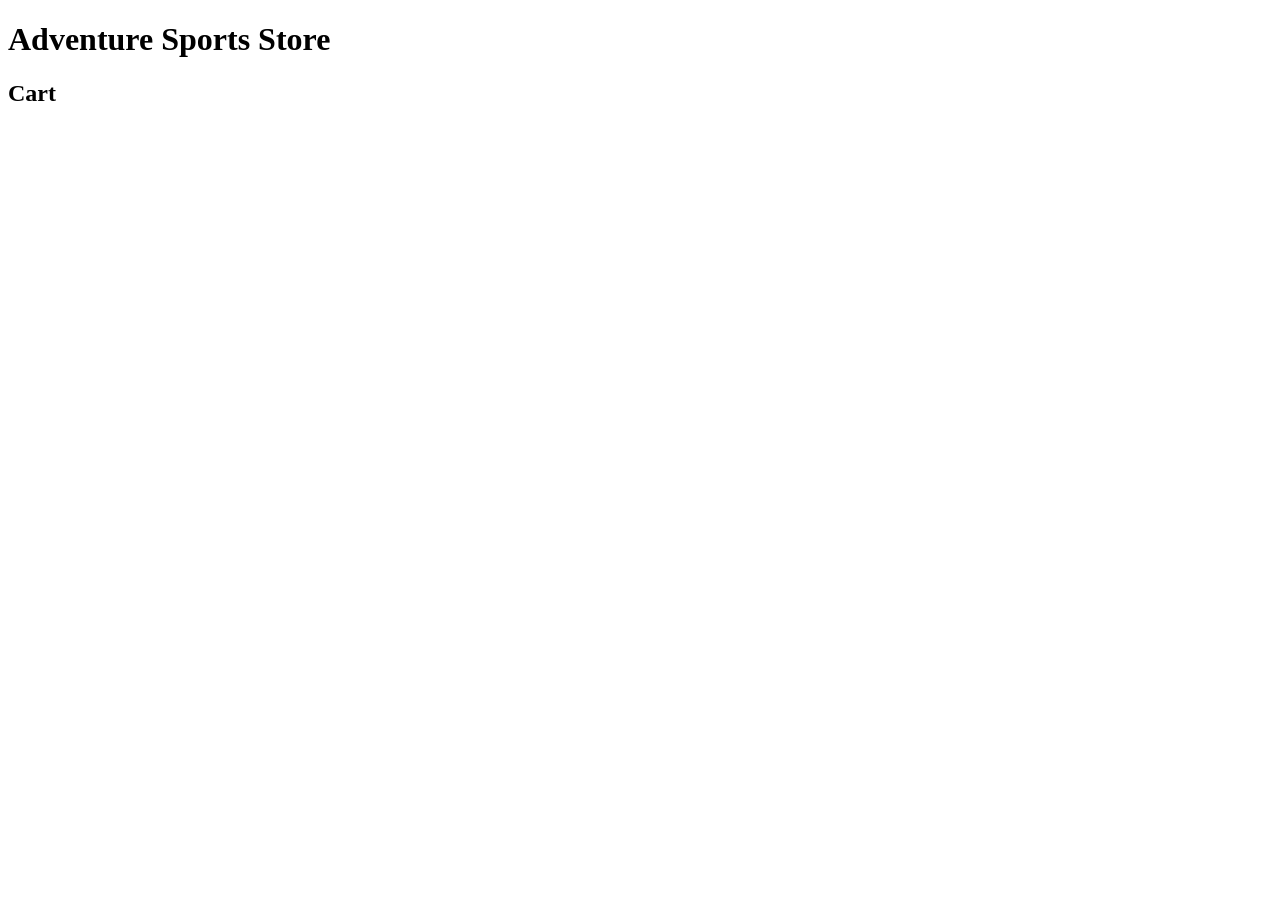
==== index.html @ 502b070b "Add files via upload" ====
<!DOCTYPE html>
<html>
<head>
  <title>Adventure Sports Store</title>
  <link rel="stylesheet" href="style.css">
</head>
<body>

<header>
  <h1>Adventure Sports Store</h1>
</header>

<section class="products">
  
</section>

<section class="cart">
  <h2>Cart</h2>
  <ul id="cart-list"></ul>
</section>

<script src="script.js"></script>
</body>
</html>
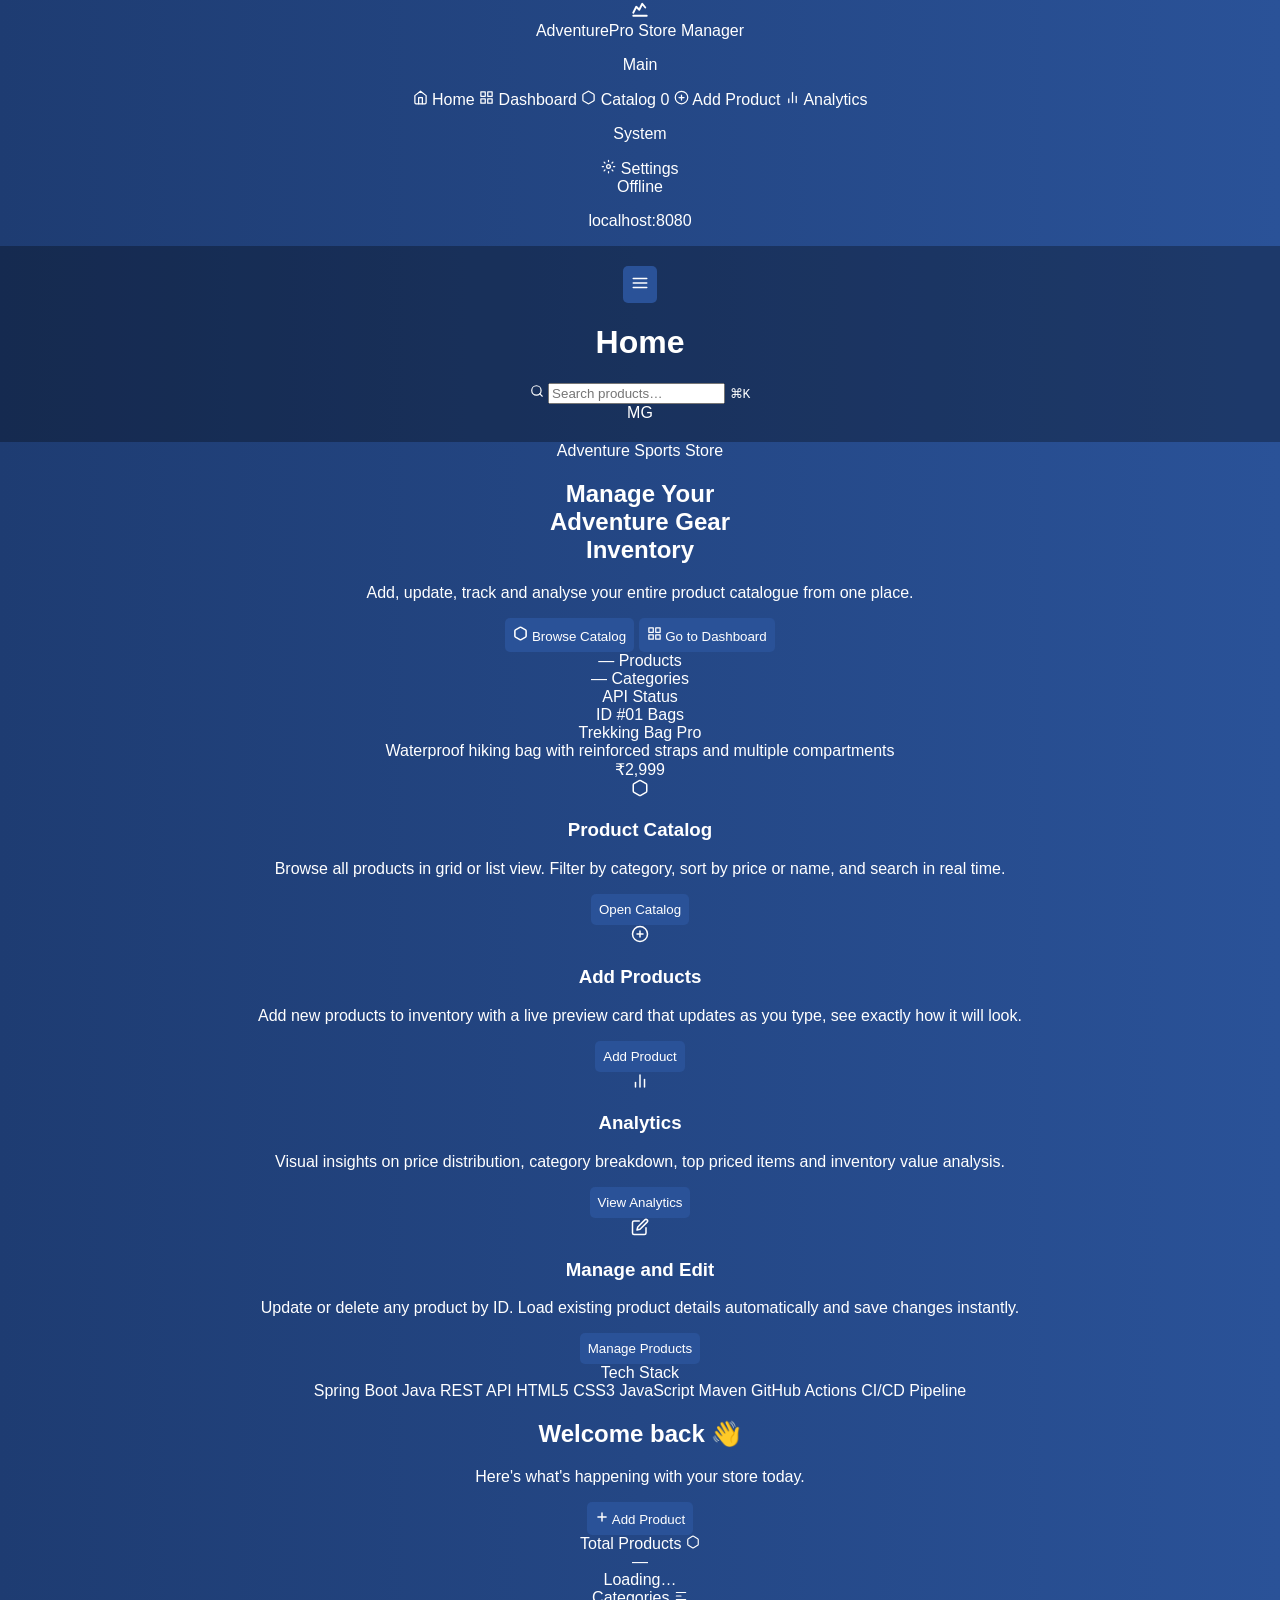
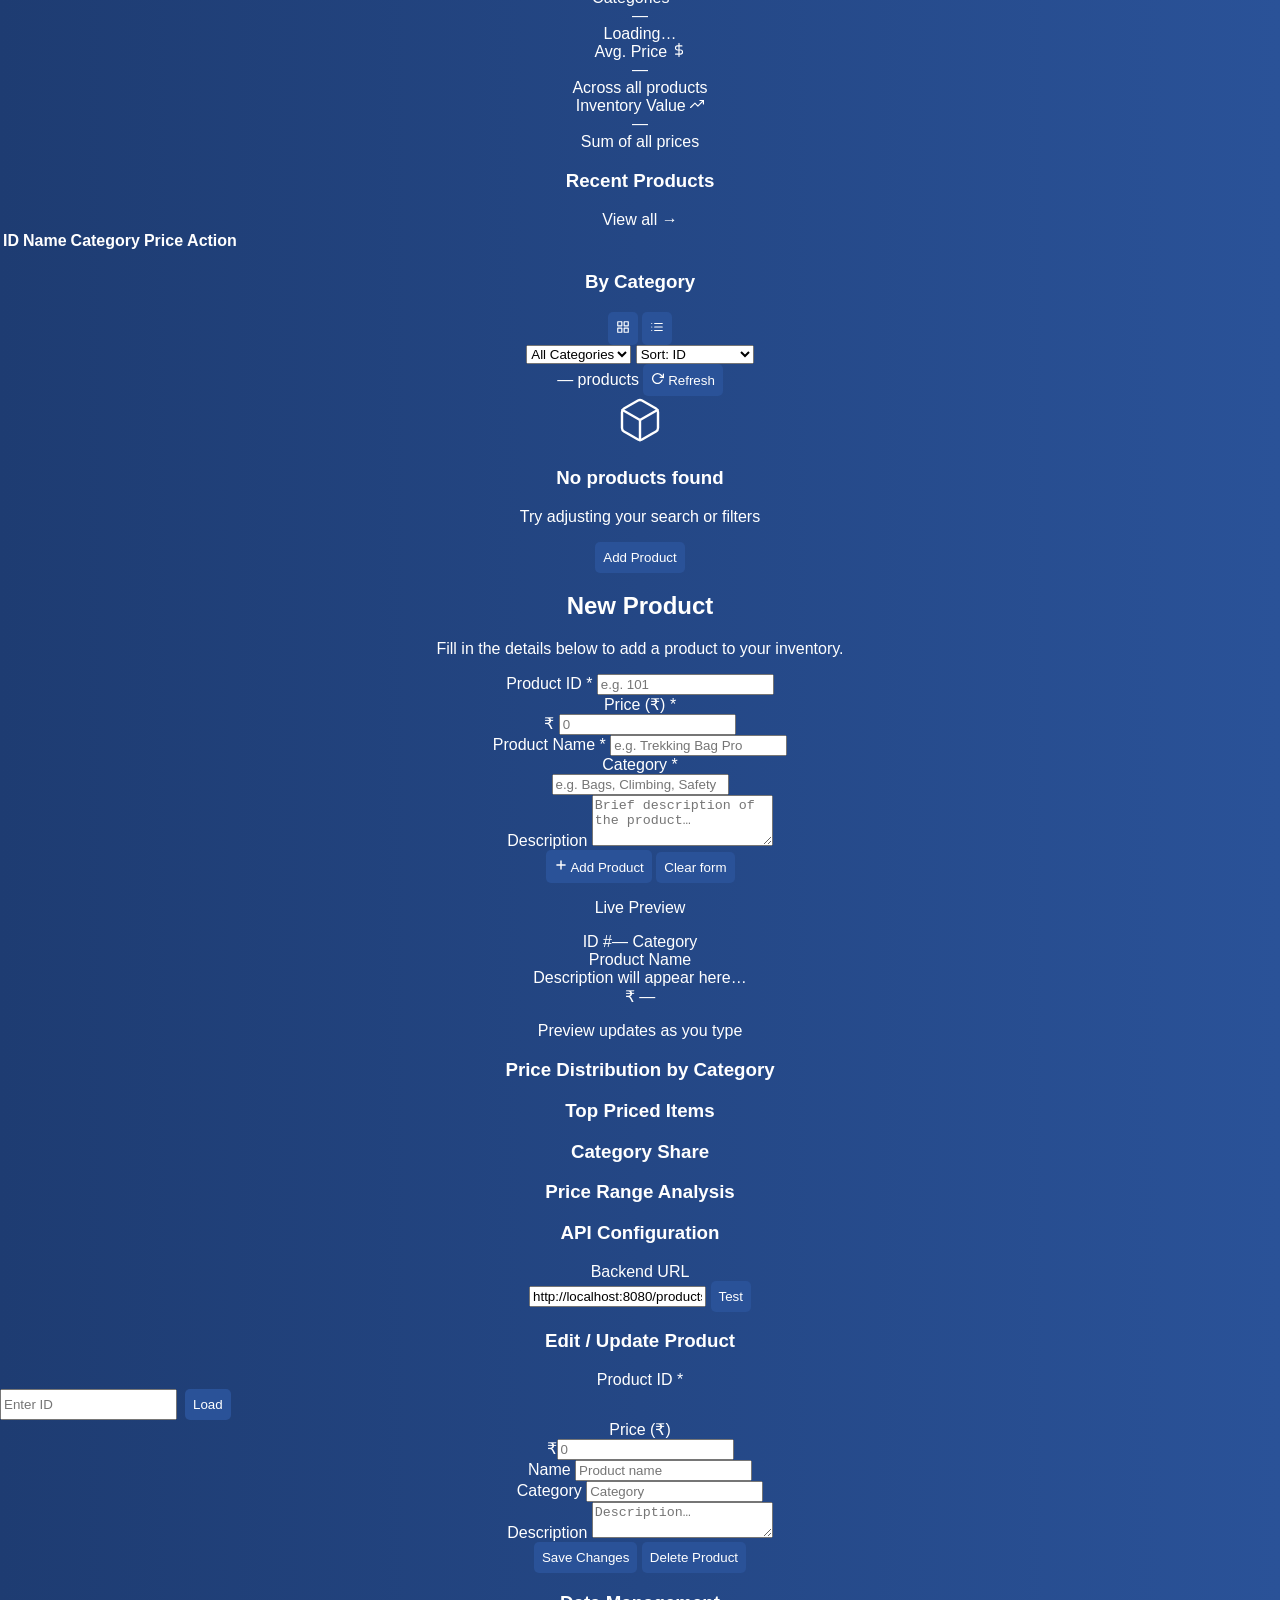
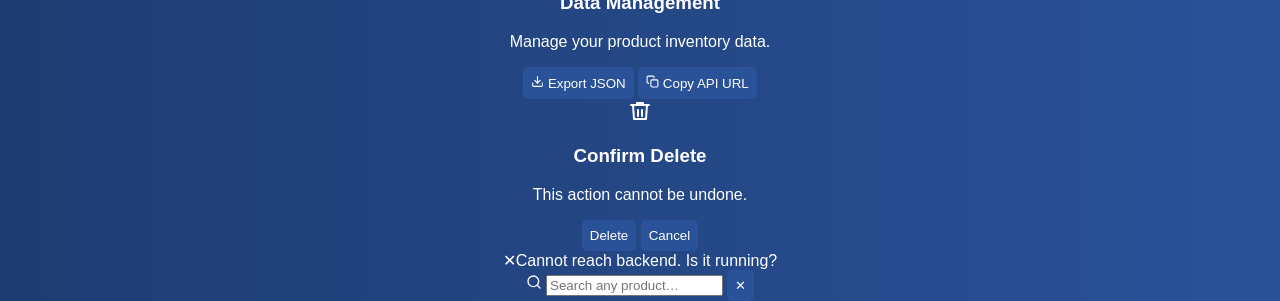
==== commit 446615ca: "Merge pull request #17 from kanhaaaaa/frontend-feature Frontend feature" ====
--- a/index.html
+++ b/index.html
@@ -1,24 +1,527 @@
-<!DOCTYPE html>
-<html>
-<head>
-  <title>Adventure Sports Store</title>
-  <link rel="stylesheet" href="style.css">
-</head>
-<body>
-
-<header>
-  <h1>Adventure Sports Store</h1>
-</header>
-
-<section class="products">
-  
-</section>
-
-<section class="cart">
-  <h2>Cart</h2>
-  <ul id="cart-list"></ul>
-</section>
-
-<script src="script.js"></script>
-</body>
-</html>+<!DOCTYPE html>
+<html lang="en">
+<head>
+<meta charset="UTF-8">
+<meta name="viewport" content="width=device-width, initial-scale=1.0">
+<title>AdventurePro — Sports Equipment Store</title>
+<link rel="preconnect" href="https://fonts.googleapis.com">
+<link rel="preconnect" href="https://fonts.gstatic.com" crossorigin>
+<link href="https://fonts.googleapis.com/css2?family=Syne:wght@400;500;600;700;800&family=DM+Sans:ital,opsz,wght@0,9..40,300;0,9..40,400;0,9..40,500;1,9..40,300&family=DM+Mono:wght@400;500&display=swap" rel="stylesheet">
+<link rel="stylesheet" href="style.css">
+</head>
+<body>
+
+<!-- SIDEBAR -->
+<aside class="sidebar" id="sidebar">
+  <div class="sidebar-inner">
+    <div class="brand">
+      <div class="brand-mark">
+        <svg width="18" height="18" viewBox="0 0 24 24" fill="none" stroke="currentColor" stroke-width="2.5" stroke-linecap="round" stroke-linejoin="round"><path d="M3 17l4-8 4 4 4-8 4 5"/><path d="M3 21h18"/></svg>
+      </div>
+      <div class="brand-text">
+        <span class="brand-name">AdventurePro</span>
+        <span class="brand-sub">Store Manager</span>
+      </div>
+    </div>
+
+    <div class="nav-section">
+      <p class="nav-label">Main</p>
+      <nav>
+        <a class="nav-link" data-tab="home" onclick="switchTab('home',this)">
+          <svg width="15" height="15" viewBox="0 0 24 24" fill="none" stroke="currentColor" stroke-width="2" stroke-linecap="round" stroke-linejoin="round"><path d="M3 9l9-7 9 7v11a2 2 0 01-2 2H5a2 2 0 01-2-2z"/><polyline points="9 22 9 12 15 12 15 22"/></svg>
+          Home
+        </a>
+        <a class="nav-link active" data-tab="dashboard" onclick="switchTab('dashboard',this)">
+          <svg width="15" height="15" viewBox="0 0 24 24" fill="none" stroke="currentColor" stroke-width="2" stroke-linecap="round" stroke-linejoin="round"><rect x="3" y="3" width="7" height="7"/><rect x="14" y="3" width="7" height="7"/><rect x="14" y="14" width="7" height="7"/><rect x="3" y="14" width="7" height="7"/></svg>
+          Dashboard
+        </a>
+        <a class="nav-link" data-tab="catalog" onclick="switchTab('catalog',this)">
+          <svg width="15" height="15" viewBox="0 0 24 24" fill="none" stroke="currentColor" stroke-width="2" stroke-linecap="round" stroke-linejoin="round"><path d="M21 16V8a2 2 0 00-1-1.73l-7-4a2 2 0 00-2 0l-7 4A2 2 0 003 8v8a2 2 0 001 1.73l7 4a2 2 0 002 0l7-4A2 2 0 0021 16z"/></svg>
+          Catalog
+          <span class="nav-badge" id="navBadge">0</span>
+        </a>
+        <a class="nav-link" data-tab="add" onclick="switchTab('add',this)">
+          <svg width="15" height="15" viewBox="0 0 24 24" fill="none" stroke="currentColor" stroke-width="2" stroke-linecap="round" stroke-linejoin="round"><circle cx="12" cy="12" r="10"/><line x1="12" y1="8" x2="12" y2="16"/><line x1="8" y1="12" x2="16" y2="12"/></svg>
+          Add Product
+        </a>
+        <a class="nav-link" data-tab="analytics" onclick="switchTab('analytics',this)">
+          <svg width="15" height="15" viewBox="0 0 24 24" fill="none" stroke="currentColor" stroke-width="2" stroke-linecap="round" stroke-linejoin="round"><line x1="18" y1="20" x2="18" y2="10"/><line x1="12" y1="20" x2="12" y2="4"/><line x1="6" y1="20" x2="6" y2="14"/></svg>
+          Analytics
+        </a>
+      </nav>
+    </div>
+
+    <div class="nav-section">
+      <p class="nav-label">System</p>
+      <nav>
+        <a class="nav-link" data-tab="settings" onclick="switchTab('settings',this)">
+          <svg width="15" height="15" viewBox="0 0 24 24" fill="none" stroke="currentColor" stroke-width="2" stroke-linecap="round" stroke-linejoin="round"><circle cx="12" cy="12" r="3"/><path d="M19.07 4.93l-1.41 1.41M4.93 4.93l1.41 1.41M19.07 19.07l-1.41-1.41M4.93 19.07l1.41-1.41M12 2v2m0 16v2M2 12h2m16 0h2"/></svg>
+          Settings
+        </a>
+      </nav>
+    </div>
+
+    <div class="sidebar-status">
+      <div class="status-pill" id="statusPill">
+        <span class="status-dot" id="statusDot"></span>
+        <span id="statusLabel">Connecting…</span>
+      </div>
+      <p class="status-url">localhost:8080</p>
+    </div>
+  </div>
+</aside>
+
+<!-- MAIN -->
+<div class="main-wrap">
+
+  <!-- TOP BAR -->
+  <header class="topbar">
+    <div class="topbar-left">
+      <button class="hamburger" onclick="toggleSidebar()">
+        <svg width="18" height="18" viewBox="0 0 24 24" fill="none" stroke="currentColor" stroke-width="2" stroke-linecap="round"><line x1="3" y1="6" x2="21" y2="6"/><line x1="3" y1="12" x2="21" y2="12"/><line x1="3" y1="18" x2="21" y2="18"/></svg>
+      </button>
+      <h1 class="page-heading" id="pageHeading">Dashboard</h1>
+    </div>
+    <div class="topbar-right">
+      <div class="search-box">
+        <svg width="14" height="14" viewBox="0 0 24 24" fill="none" stroke="currentColor" stroke-width="2" stroke-linecap="round" stroke-linejoin="round"><circle cx="11" cy="11" r="8"/><line x1="21" y1="21" x2="16.65" y2="16.65"/></svg>
+        <input type="text" id="globalSearch" placeholder="Search products…" onkeyup="liveSearch()">
+        <kbd>⌘K</kbd>
+      </div>
+      <div class="topbar-avatar">MG</div>
+    </div>
+  </header>
+
+  <!-- CONTENT -->
+  <main class="content">
+
+    <!-- ═══ HOME TAB ═══ -->
+    <section id="tab-home" class="tab">
+      <div class="home-hero">
+        <div class="hero-bg-grid"></div>
+        <div class="hero-glow"></div>
+        <div class="hero-content">
+          <div class="hero-badge">
+            <span class="hero-badge-dot"></span>
+            Adventure Sports Store
+          </div>
+          <h1 class="hero-title">Manage Your<br><span class="hero-accent">Adventure Gear</span><br>Inventory</h1>
+          <p class="hero-desc">Add, update, track and analyse your entire product catalogue from one place.</p>
+          <div class="hero-actions">
+            <button class="btn-accent hero-btn" onclick="switchTab('catalog', document.querySelector('[data-tab=catalog]'))">
+              <svg width="15" height="15" viewBox="0 0 24 24" fill="none" stroke="currentColor" stroke-width="2.5" stroke-linecap="round" stroke-linejoin="round"><path d="M21 16V8a2 2 0 00-1-1.73l-7-4a2 2 0 00-2 0l-7 4A2 2 0 003 8v8a2 2 0 001 1.73l7 4a2 2 0 002 0l7-4A2 2 0 0021 16z"/></svg>
+              Browse Catalog
+            </button>
+            <button class="btn-ghost hero-btn" onclick="switchTab('dashboard', document.querySelector('[data-tab=dashboard]'))">
+              <svg width="15" height="15" viewBox="0 0 24 24" fill="none" stroke="currentColor" stroke-width="2" stroke-linecap="round" stroke-linejoin="round"><rect x="3" y="3" width="7" height="7"/><rect x="14" y="3" width="7" height="7"/><rect x="14" y="14" width="7" height="7"/><rect x="3" y="14" width="7" height="7"/></svg>
+              Go to Dashboard
+            </button>
+          </div>
+          <div class="hero-stats">
+            <div class="hero-stat">
+              <span class="hero-stat-val" id="hTotal">—</span>
+              <span class="hero-stat-label">Products</span>
+            </div>
+            <div class="hero-stat-div"></div>
+            <div class="hero-stat">
+              <span class="hero-stat-val" id="hCats">—</span>
+              <span class="hero-stat-label">Categories</span>
+            </div>
+            <div class="hero-stat-div"></div>
+            <div class="hero-stat">
+              <span class="hero-stat-val"><span class="status-dot" id="hApiDot"></span></span>
+              <span class="hero-stat-label">API Status</span>
+            </div>
+          </div>
+        </div>
+        <div class="hero-visual">
+          <div class="hero-card-stack">
+            <div class="hcard hcard-back2"></div>
+            <div class="hcard hcard-back1"></div>
+            <div class="hcard hcard-front">
+              <div class="hcard-top">
+                <span class="hcard-id">ID #01</span>
+                <span class="hcard-badge">Bags</span>
+              </div>
+              <div class="hcard-name">Trekking Bag Pro</div>
+              <div class="hcard-desc">Waterproof hiking bag with reinforced straps and multiple compartments</div>
+              <div class="hcard-footer">
+                <span class="hcard-price">&#8377;2,999</span>
+                <div class="hcard-dots"><span></span><span></span><span></span></div>
+              </div>
+            </div>
+          </div>
+        </div>
+      </div>
+
+      <div class="home-features">
+        <div class="feat-card">
+          <div class="feat-icon green">
+            <svg width="18" height="18" viewBox="0 0 24 24" fill="none" stroke="currentColor" stroke-width="2" stroke-linecap="round" stroke-linejoin="round"><path d="M21 16V8a2 2 0 00-1-1.73l-7-4a2 2 0 00-2 0l-7 4A2 2 0 003 8v8a2 2 0 001 1.73l7 4a2 2 0 002 0l7-4A2 2 0 0021 16z"/></svg>
+          </div>
+          <h3>Product Catalog</h3>
+          <p>Browse all products in grid or list view. Filter by category, sort by price or name, and search in real time.</p>
+          <button class="feat-link" onclick="switchTab('catalog', document.querySelector('[data-tab=catalog]'))">Open Catalog</button>
+        </div>
+        <div class="feat-card">
+          <div class="feat-icon blue">
+            <svg width="18" height="18" viewBox="0 0 24 24" fill="none" stroke="currentColor" stroke-width="2" stroke-linecap="round" stroke-linejoin="round"><circle cx="12" cy="12" r="10"/><line x1="12" y1="8" x2="12" y2="16"/><line x1="8" y1="12" x2="16" y2="12"/></svg>
+          </div>
+          <h3>Add Products</h3>
+          <p>Add new products to inventory with a live preview card that updates as you type, see exactly how it will look.</p>
+          <button class="feat-link" onclick="switchTab('add', document.querySelector('[data-tab=add]'))">Add Product</button>
+        </div>
+        <div class="feat-card">
+          <div class="feat-icon amber">
+            <svg width="18" height="18" viewBox="0 0 24 24" fill="none" stroke="currentColor" stroke-width="2" stroke-linecap="round" stroke-linejoin="round"><line x1="18" y1="20" x2="18" y2="10"/><line x1="12" y1="20" x2="12" y2="4"/><line x1="6" y1="20" x2="6" y2="14"/></svg>
+          </div>
+          <h3>Analytics</h3>
+          <p>Visual insights on price distribution, category breakdown, top priced items and inventory value analysis.</p>
+          <button class="feat-link" onclick="switchTab('analytics', document.querySelector('[data-tab=analytics]'))">View Analytics</button>
+        </div>
+        <div class="feat-card">
+          <div class="feat-icon red">
+            <svg width="18" height="18" viewBox="0 0 24 24" fill="none" stroke="currentColor" stroke-width="2" stroke-linecap="round" stroke-linejoin="round"><path d="M11 4H4a2 2 0 00-2 2v14a2 2 0 002 2h14a2 2 0 002-2v-7"/><path d="M18.5 2.5a2.121 2.121 0 013 3L12 15l-4 1 1-4 9.5-9.5z"/></svg>
+          </div>
+          <h3>Manage and Edit</h3>
+          <p>Update or delete any product by ID. Load existing product details automatically and save changes instantly.</p>
+          <button class="feat-link" onclick="switchTab('settings', document.querySelector('[data-tab=settings]'))">Manage Products</button>
+        </div>
+      </div>
+
+      <div class="home-tech">
+        <div class="tech-label">Tech Stack</div>
+        <div class="tech-pills">
+          <span class="tech-pill">Spring Boot</span>
+          <span class="tech-pill">Java</span>
+          <span class="tech-pill">REST API</span>
+          <span class="tech-pill">HTML5</span>
+          <span class="tech-pill">CSS3</span>
+          <span class="tech-pill">JavaScript</span>
+          <span class="tech-pill">Maven</span>
+          <span class="tech-pill">GitHub Actions</span>
+          <span class="tech-pill accent">CI/CD Pipeline</span>
+        </div>
+      </div>
+    </section>
+
+    <!-- ═══ DASHBOARD TAB ═══ -->
+    <section id="tab-dashboard" class="tab active">
+
+      <div class="welcome-strip">
+        <div>
+          <h2 class="welcome-title">Welcome back 👋</h2>
+          <p class="welcome-sub">Here's what's happening with your store today.</p>
+        </div>
+        <button class="btn-accent" onclick="switchTab('add', document.querySelector('[data-tab=add]'))">
+          <svg width="14" height="14" viewBox="0 0 24 24" fill="none" stroke="currentColor" stroke-width="2.5" stroke-linecap="round" stroke-linejoin="round"><line x1="12" y1="5" x2="12" y2="19"/><line x1="5" y1="12" x2="19" y2="12"/></svg>
+          Add Product
+        </button>
+      </div>
+
+      <div class="kpi-grid" id="kpiGrid">
+        <div class="kpi-card">
+          <div class="kpi-top">
+            <span class="kpi-label">Total Products</span>
+            <span class="kpi-icon green">
+              <svg width="14" height="14" viewBox="0 0 24 24" fill="none" stroke="currentColor" stroke-width="2" stroke-linecap="round" stroke-linejoin="round"><path d="M21 16V8a2 2 0 00-1-1.73l-7-4a2 2 0 00-2 0l-7 4A2 2 0 003 8v8a2 2 0 001 1.73l7 4a2 2 0 002 0l7-4A2 2 0 0021 16z"/></svg>
+            </span>
+          </div>
+          <div class="kpi-value" id="kTotal">—</div>
+          <div class="kpi-sub" id="kTotalSub">Loading…</div>
+        </div>
+        <div class="kpi-card">
+          <div class="kpi-top">
+            <span class="kpi-label">Categories</span>
+            <span class="kpi-icon blue">
+              <svg width="14" height="14" viewBox="0 0 24 24" fill="none" stroke="currentColor" stroke-width="2" stroke-linecap="round" stroke-linejoin="round"><path d="M4 6h16M4 12h8m-8 6h16"/></svg>
+            </span>
+          </div>
+          <div class="kpi-value" id="kCats">—</div>
+          <div class="kpi-sub" id="kCatsSub">Loading…</div>
+        </div>
+        <div class="kpi-card">
+          <div class="kpi-top">
+            <span class="kpi-label">Avg. Price</span>
+            <span class="kpi-icon amber">
+              <svg width="14" height="14" viewBox="0 0 24 24" fill="none" stroke="currentColor" stroke-width="2" stroke-linecap="round" stroke-linejoin="round"><line x1="12" y1="1" x2="12" y2="23"/><path d="M17 5H9.5a3.5 3.5 0 000 7h5a3.5 3.5 0 010 7H6"/></svg>
+            </span>
+          </div>
+          <div class="kpi-value" id="kAvg">—</div>
+          <div class="kpi-sub">Across all products</div>
+        </div>
+        <div class="kpi-card">
+          <div class="kpi-top">
+            <span class="kpi-label">Inventory Value</span>
+            <span class="kpi-icon red">
+              <svg width="14" height="14" viewBox="0 0 24 24" fill="none" stroke="currentColor" stroke-width="2" stroke-linecap="round" stroke-linejoin="round"><polyline points="23 6 13.5 15.5 8.5 10.5 1 18"/><polyline points="17 6 23 6 23 12"/></svg>
+            </span>
+          </div>
+          <div class="kpi-value" id="kTotal2">—</div>
+          <div class="kpi-sub">Sum of all prices</div>
+        </div>
+      </div>
+
+      <div class="dash-grid">
+        <!-- Recent products -->
+        <div class="dash-card span2">
+          <div class="dash-card-head">
+            <h3>Recent Products</h3>
+            <a onclick="switchTab('catalog', document.querySelector('[data-tab=catalog]'))" class="view-all">View all →</a>
+          </div>
+          <table class="data-table" id="recentTable">
+            <thead><tr><th>ID</th><th>Name</th><th>Category</th><th>Price</th><th>Action</th></tr></thead>
+            <tbody id="recentBody"></tbody>
+          </table>
+        </div>
+        <!-- Category breakdown -->
+        <div class="dash-card">
+          <div class="dash-card-head"><h3>By Category</h3></div>
+          <div id="catBreakdown" class="cat-list"></div>
+        </div>
+      </div>
+    </section>
+
+    <!-- ═══ CATALOG TAB ═══ -->
+    <section id="tab-catalog" class="tab">
+      <div class="catalog-toolbar">
+        <div class="toolbar-left">
+          <div class="view-toggle">
+            <button id="btnGrid" class="vtbtn active" onclick="setView('grid')">
+              <svg width="14" height="14" viewBox="0 0 24 24" fill="none" stroke="currentColor" stroke-width="2" stroke-linecap="round" stroke-linejoin="round"><rect x="3" y="3" width="7" height="7"/><rect x="14" y="3" width="7" height="7"/><rect x="14" y="14" width="7" height="7"/><rect x="3" y="14" width="7" height="7"/></svg>
+            </button>
+            <button id="btnList" class="vtbtn" onclick="setView('list')">
+              <svg width="14" height="14" viewBox="0 0 24 24" fill="none" stroke="currentColor" stroke-width="2" stroke-linecap="round" stroke-linejoin="round"><line x1="8" y1="6" x2="21" y2="6"/><line x1="8" y1="12" x2="21" y2="12"/><line x1="8" y1="18" x2="21" y2="18"/><line x1="3" y1="6" x2="3.01" y2="6"/><line x1="3" y1="12" x2="3.01" y2="12"/><line x1="3" y1="18" x2="3.01" y2="18"/></svg>
+            </button>
+          </div>
+          <select id="catFilter" onchange="applyFilters()" class="select-sm">
+            <option value="">All Categories</option>
+          </select>
+          <select id="sortBy" onchange="applyFilters()" class="select-sm">
+            <option value="id">Sort: ID</option>
+            <option value="name">Sort: Name A–Z</option>
+            <option value="price_asc">Sort: Price ↑</option>
+            <option value="price_desc">Sort: Price ↓</option>
+          </select>
+        </div>
+        <div class="toolbar-right">
+          <span class="result-count" id="resultCount">— products</span>
+          <button class="btn-sm" onclick="loadProducts()">
+            <svg width="13" height="13" viewBox="0 0 24 24" fill="none" stroke="currentColor" stroke-width="2.5" stroke-linecap="round" stroke-linejoin="round"><path d="M23 4v6h-6"/><path d="M20.49 15a9 9 0 11-2.12-9.36L23 10"/></svg>
+            Refresh
+          </button>
+        </div>
+      </div>
+
+      <div id="productContainer" class="product-grid"></div>
+      <div id="emptyState" class="empty-state hidden">
+        <div class="empty-gfx">
+          <svg width="48" height="48" viewBox="0 0 24 24" fill="none" stroke="currentColor" stroke-width="1.2" stroke-linecap="round" stroke-linejoin="round"><path d="M21 16V8a2 2 0 00-1-1.73l-7-4a2 2 0 00-2 0l-7 4A2 2 0 003 8v8a2 2 0 001 1.73l7 4a2 2 0 002 0l7-4A2 2 0 0021 16z"/><polyline points="3.27 6.96 12 12.01 20.73 6.96"/><line x1="12" y1="22.08" x2="12" y2="12"/></svg>
+        </div>
+        <h3>No products found</h3>
+        <p>Try adjusting your search or filters</p>
+        <button class="btn-accent" onclick="switchTab('add', document.querySelector('[data-tab=add]'))">Add Product</button>
+      </div>
+    </section>
+
+    <!-- ═══ ADD PRODUCT TAB ═══ -->
+    <section id="tab-add" class="tab">
+      <div class="form-layout">
+        <div class="form-panel">
+          <div class="form-panel-head">
+            <h2>New Product</h2>
+            <p>Fill in the details below to add a product to your inventory.</p>
+          </div>
+
+          <div class="field-group">
+            <div class="field-row">
+              <div class="field">
+                <label>Product ID <span class="req">*</span></label>
+                <input type="number" id="f-id" placeholder="e.g. 101" min="1">
+              </div>
+              <div class="field">
+                <label>Price (₹) <span class="req">*</span></label>
+                <div class="input-prefix">
+                  <span>₹</span>
+                  <input type="number" id="f-price" placeholder="0" min="0">
+                </div>
+              </div>
+            </div>
+            <div class="field">
+              <label>Product Name <span class="req">*</span></label>
+              <input type="text" id="f-name" placeholder="e.g. Trekking Bag Pro">
+            </div>
+            <div class="field">
+              <label>Category <span class="req">*</span></label>
+              <div class="cat-input-wrap">
+                <input type="text" id="f-category" placeholder="e.g. Bags, Climbing, Safety" list="catSuggestions">
+                <datalist id="catSuggestions"></datalist>
+              </div>
+            </div>
+            <div class="field">
+              <label>Description</label>
+              <textarea id="f-desc" placeholder="Brief description of the product…" rows="3"></textarea>
+            </div>
+          </div>
+
+          <div class="form-actions">
+            <button class="btn-accent" onclick="addProduct()">
+              <svg width="14" height="14" viewBox="0 0 24 24" fill="none" stroke="currentColor" stroke-width="2.5" stroke-linecap="round" stroke-linejoin="round"><line x1="12" y1="5" x2="12" y2="19"/><line x1="5" y1="12" x2="19" y2="12"/></svg>
+              Add Product
+            </button>
+            <button class="btn-ghost" onclick="clearAddForm()">Clear form</button>
+          </div>
+          <div id="addMsg" class="inline-msg hidden"></div>
+        </div>
+
+        <div class="form-preview">
+          <p class="preview-label">Live Preview</p>
+          <div class="preview-card" id="previewCard">
+            <div class="preview-top">
+              <span class="preview-id" id="prevId">ID #—</span>
+              <span class="preview-badge" id="prevCat">Category</span>
+            </div>
+            <div class="preview-name" id="prevName">Product Name</div>
+            <div class="preview-desc" id="prevDesc">Description will appear here…</div>
+            <div class="preview-price" id="prevPrice">₹ —</div>
+          </div>
+          <p class="preview-hint">Preview updates as you type</p>
+        </div>
+      </div>
+    </section>
+
+    <!-- ═══ ANALYTICS TAB ═══ -->
+    <section id="tab-analytics" class="tab">
+      <div class="analytics-grid">
+
+        <div class="a-card span3">
+          <div class="a-card-head"><h3>Price Distribution by Category</h3></div>
+          <div id="chartBars" class="chart-bars"></div>
+        </div>
+
+        <div class="a-card">
+          <div class="a-card-head"><h3>Top Priced Items</h3></div>
+          <div id="topItems" class="top-list"></div>
+        </div>
+
+        <div class="a-card">
+          <div class="a-card-head"><h3>Category Share</h3></div>
+          <div id="catShare" class="cat-share"></div>
+        </div>
+
+        <div class="a-card span2">
+          <div class="a-card-head"><h3>Price Range Analysis</h3></div>
+          <div class="price-ranges" id="priceRanges"></div>
+        </div>
+
+      </div>
+    </section>
+
+    <!-- ═══ SETTINGS TAB ═══ -->
+    <section id="tab-settings" class="tab">
+      <div class="settings-layout">
+
+        <div class="settings-panel">
+          <h3>API Configuration</h3>
+          <div class="field">
+            <label>Backend URL</label>
+            <div class="field-row">
+              <input type="text" id="apiUrl" value="http://localhost:8080/products">
+              <button class="btn-sm" onclick="testConnection()">Test</button>
+            </div>
+          </div>
+          <div id="connResult" class="inline-msg hidden"></div>
+        </div>
+
+        <div class="settings-panel">
+          <h3>Edit / Update Product</h3>
+          <div class="field-group">
+            <div class="field-row">
+              <div class="field">
+                <label>Product ID <span class="req">*</span></label>
+                <div style="display:flex;gap:8px">
+                  <input type="number" id="e-id" placeholder="Enter ID">
+                  <button class="btn-sm" onclick="fetchForEdit()">Load</button>
+                </div>
+              </div>
+              <div class="field">
+                <label>Price (₹)</label>
+                <div class="input-prefix"><span>₹</span><input type="number" id="e-price" placeholder="0"></div>
+              </div>
+            </div>
+            <div class="field">
+              <label>Name</label>
+              <input type="text" id="e-name" placeholder="Product name">
+            </div>
+            <div class="field-row">
+              <div class="field">
+                <label>Category</label>
+                <input type="text" id="e-cat" placeholder="Category">
+              </div>
+            </div>
+            <div class="field">
+              <label>Description</label>
+              <textarea id="e-desc" placeholder="Description…" rows="2"></textarea>
+            </div>
+          </div>
+          <div class="form-actions">
+            <button class="btn-accent" onclick="updateProduct()">Save Changes</button>
+            <button class="btn-danger-sm" onclick="openDeleteModal()">Delete Product</button>
+          </div>
+          <div id="editMsg" class="inline-msg hidden"></div>
+        </div>
+
+        <div class="settings-panel">
+          <h3>Data Management</h3>
+          <p class="settings-desc">Manage your product inventory data.</p>
+          <div class="data-actions">
+            <button class="btn-ghost" onclick="exportData()">
+              <svg width="13" height="13" viewBox="0 0 24 24" fill="none" stroke="currentColor" stroke-width="2" stroke-linecap="round" stroke-linejoin="round"><path d="M21 15v4a2 2 0 01-2 2H5a2 2 0 01-2-2v-4"/><polyline points="7 10 12 15 17 10"/><line x1="12" y1="15" x2="12" y2="3"/></svg>
+              Export JSON
+            </button>
+            <button class="btn-ghost" onclick="copyApiUrl()">
+              <svg width="13" height="13" viewBox="0 0 24 24" fill="none" stroke="currentColor" stroke-width="2" stroke-linecap="round" stroke-linejoin="round"><rect x="9" y="9" width="13" height="13" rx="2" ry="2"/><path d="M5 15H4a2 2 0 01-2-2V4a2 2 0 012-2h9a2 2 0 012 2v1"/></svg>
+              Copy API URL
+            </button>
+          </div>
+        </div>
+
+      </div>
+    </section>
+
+  </main>
+</div>
+
+<!-- DELETE MODAL -->
+<div id="deleteModal" class="modal-bg hidden">
+  <div class="modal">
+    <div class="modal-icon">
+      <svg width="24" height="24" viewBox="0 0 24 24" fill="none" stroke="currentColor" stroke-width="2" stroke-linecap="round" stroke-linejoin="round"><polyline points="3 6 5 6 21 6"/><path d="M19 6l-1 14H6L5 6"/><path d="M10 11v6m4-6v6"/><path d="M9 6V4h6v2"/></svg>
+    </div>
+    <h3>Confirm Delete</h3>
+    <p id="modalText">This action cannot be undone.</p>
+    <div class="modal-btns">
+      <button class="btn-danger-full" onclick="confirmDelete()">Delete</button>
+      <button class="btn-ghost" onclick="closeModal()">Cancel</button>
+    </div>
+  </div>
+</div>
+
+<!-- TOAST -->
+<div id="toast" class="toast hidden"></div>
+
+<!-- SEARCH OVERLAY -->
+<div id="searchOverlay" class="search-overlay hidden">
+  <div class="search-modal">
+    <div class="search-modal-bar">
+      <svg width="16" height="16" viewBox="0 0 24 24" fill="none" stroke="currentColor" stroke-width="2" stroke-linecap="round" stroke-linejoin="round"><circle cx="11" cy="11" r="8"/><line x1="21" y1="21" x2="16.65" y2="16.65"/></svg>
+      <input type="text" id="overlaySearch" placeholder="Search any product…" oninput="overlayFilter()">
+      <button onclick="closeOverlay()">✕</button>
+    </div>
+    <div id="overlayResults" class="overlay-results"></div>
+  </div>
+</div>
+
+<script src="script.js"></script>
+</body>
+</html>
--- a/style.css
+++ b/style.css
@@ -0,0 +1,41 @@
+body {
+  font-family: Arial;
+  margin: 0;
+  background: linear-gradient(to right, #1e3c72, #2a5298);
+  color: white;
+  text-align: center;
+}
+
+header {
+  padding: 20px;
+  background: rgba(0,0,0,0.3);
+}
+
+.products {
+  display: flex;
+  justify-content: center;
+  gap: 20px;
+  margin: 30px;
+  flex-wrap: wrap;
+}
+
+.card {
+  background: white;
+  color: black;
+  padding: 15px;
+  border-radius: 10px;
+  width: 200px;
+}
+
+button {
+  padding: 8px;
+  border: none;
+  background: #2a5298;
+  color: white;
+  cursor: pointer;
+  border-radius: 5px;
+}
+
+.cart {
+  margin-top: 40px;
+}
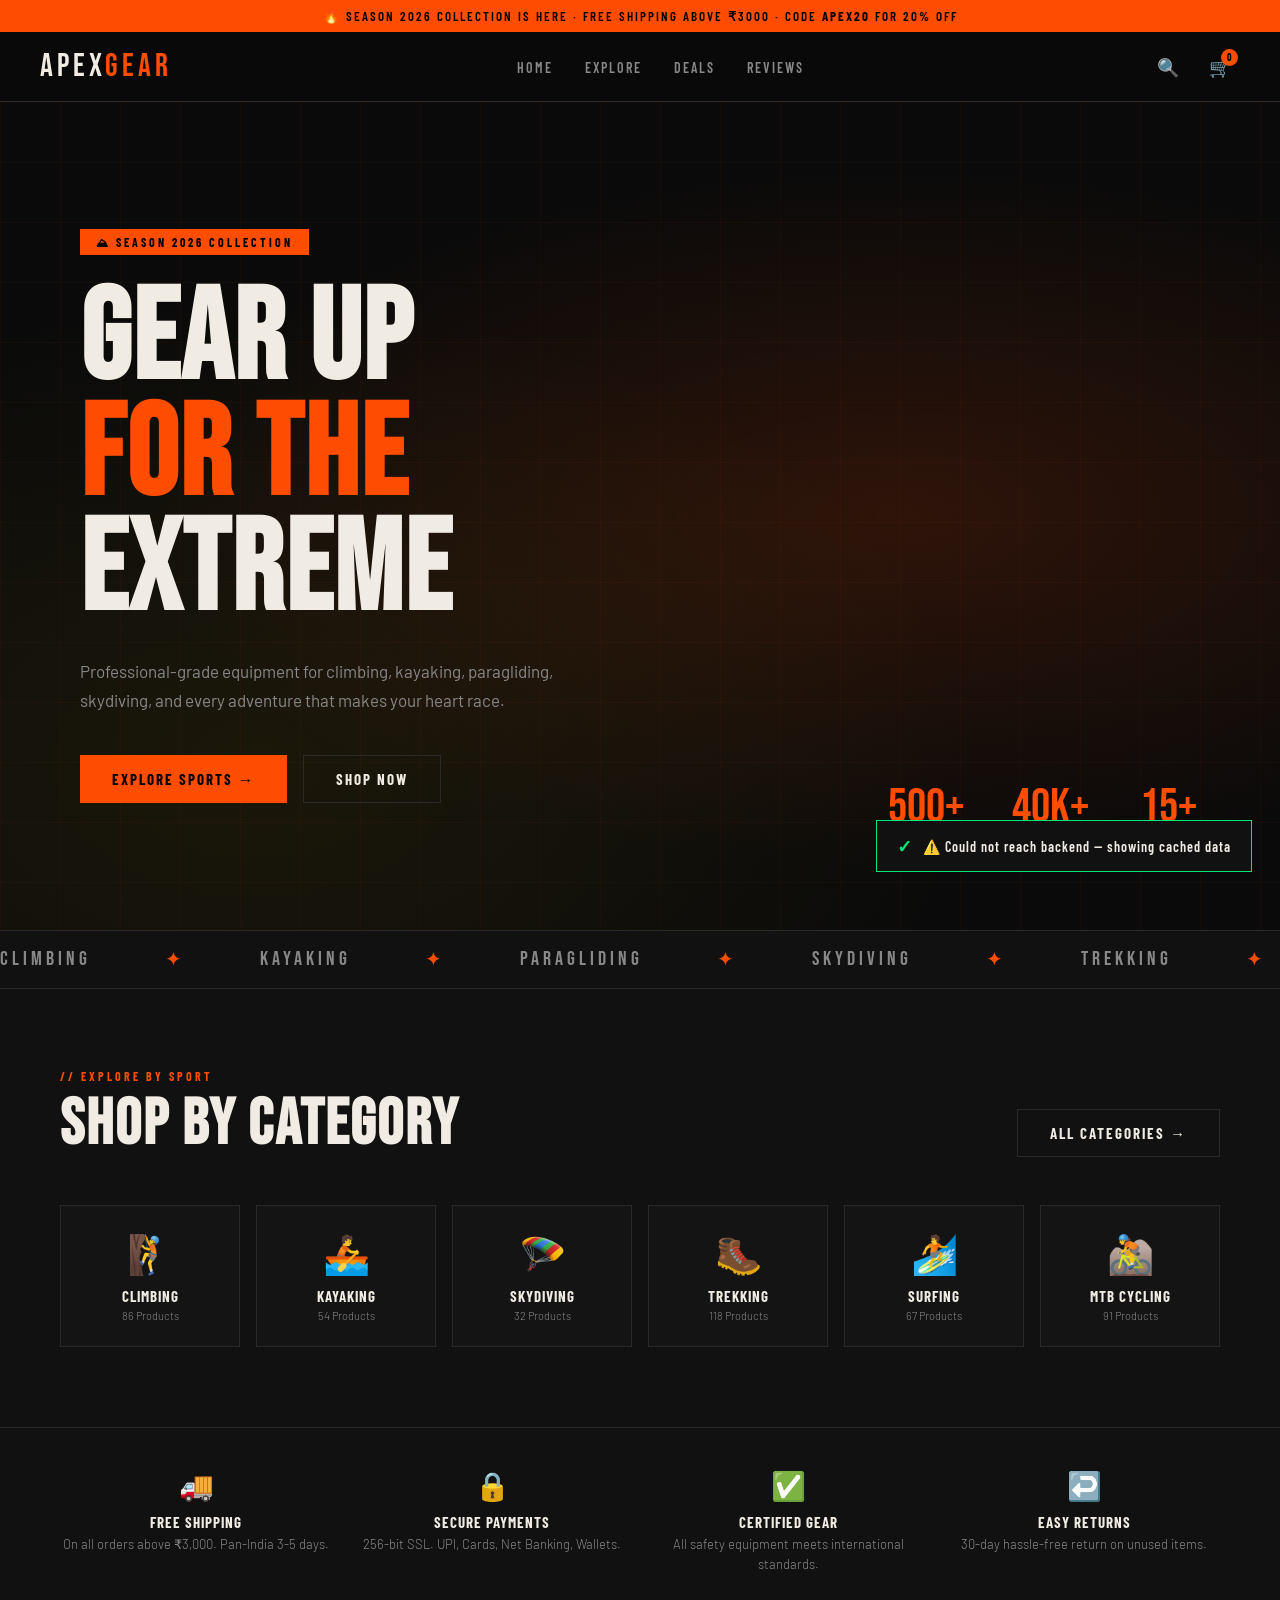
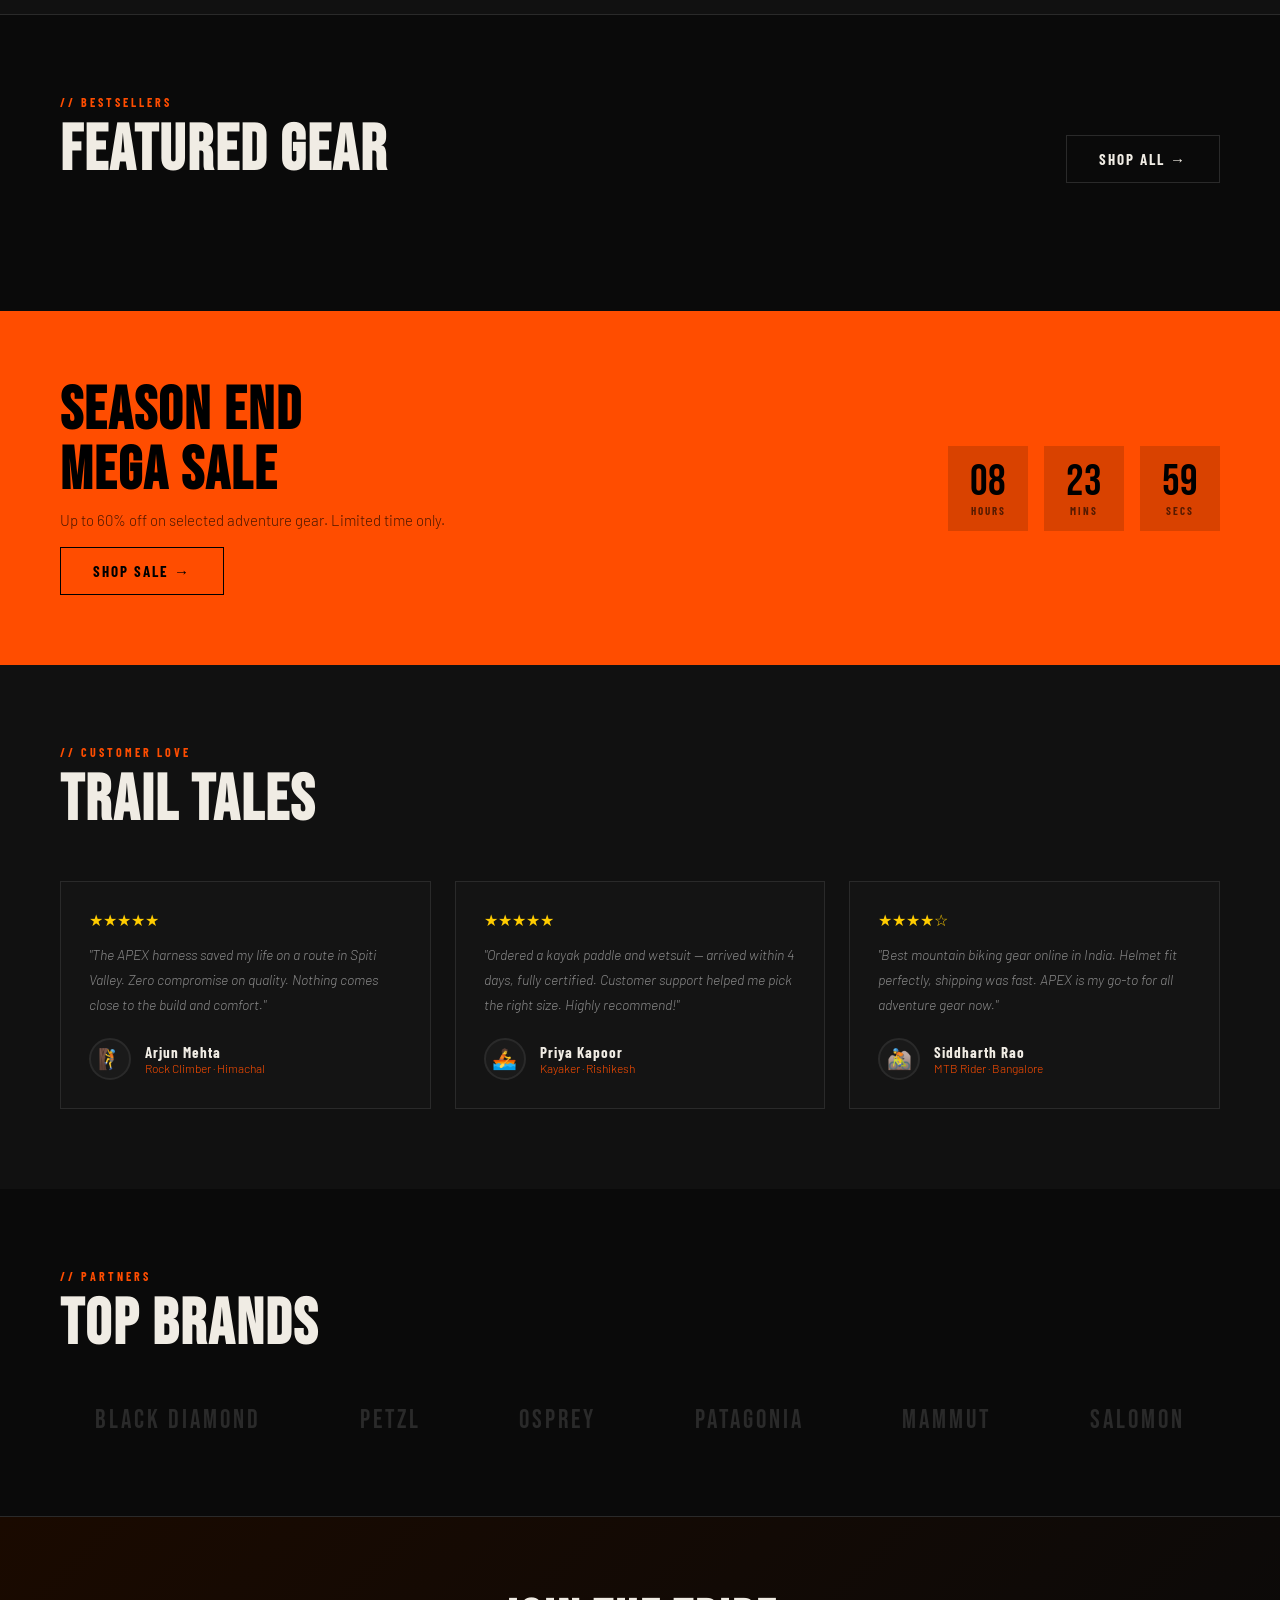
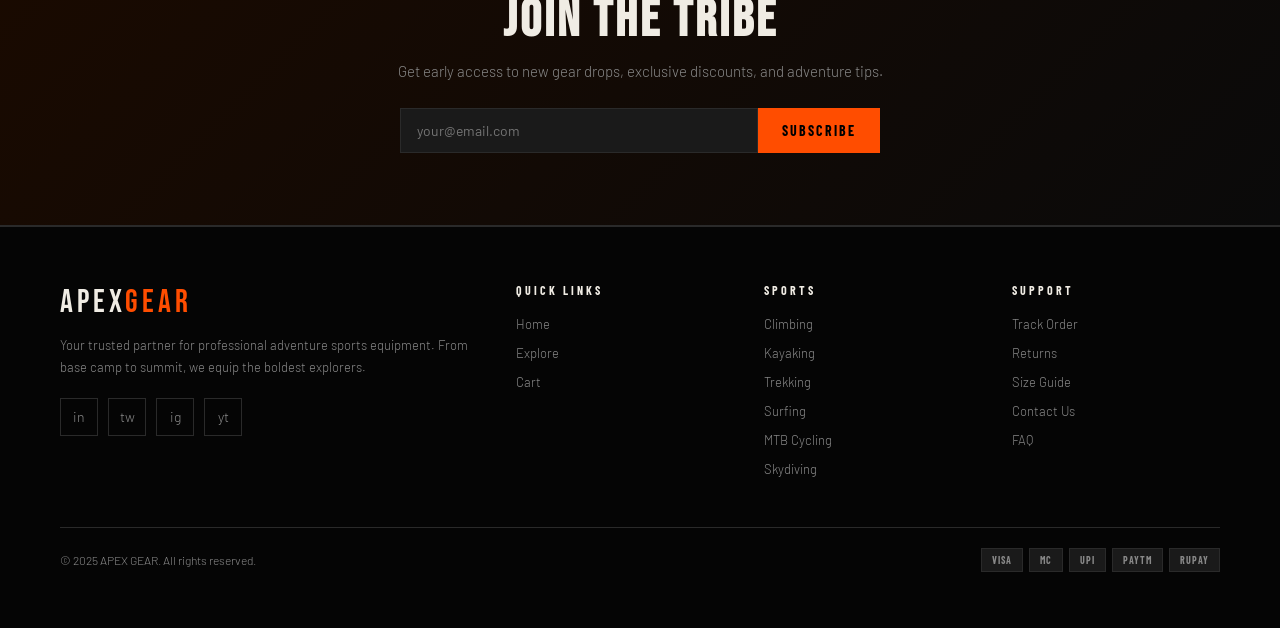
==== commit 2f770754: "Rename frontend/apex-gear-store (2).html to index.html" ====
--- a/index.html
+++ b/index.html
@@ -3,525 +3,1509 @@
 <head>
 <meta charset="UTF-8">
 <meta name="viewport" content="width=device-width, initial-scale=1.0">
-<title>AdventurePro — Sports Equipment Store</title>
-<link rel="preconnect" href="https://fonts.googleapis.com">
-<link rel="preconnect" href="https://fonts.gstatic.com" crossorigin>
-<link href="https://fonts.googleapis.com/css2?family=Syne:wght@400;500;600;700;800&family=DM+Sans:ital,opsz,wght@0,9..40,300;0,9..40,400;0,9..40,500;1,9..40,300&family=DM+Mono:wght@400;500&display=swap" rel="stylesheet">
-<link rel="stylesheet" href="style.css">
+<title>APEX GEAR — Adventure Sports Equipment</title>
+<link href="https://fonts.googleapis.com/css2?family=Bebas+Neue&family=Barlow+Condensed:wght@300;400;600;700&family=Barlow:wght@300;400;500&display=swap" rel="stylesheet">
+<style>
+:root {
+  --bg:#0a0a0a; --surface:#111; --surface2:#1a1a1a; --border:#2a2a2a;
+  --accent:#ff4d00; --accent2:#ffcc00; --text:#f0ece4; --muted:#888;
+  --green:#00e676; --card-bg:#141414;
+}
+*,*::before,*::after{box-sizing:border-box;margin:0;padding:0}
+html{scroll-behavior:smooth}
+body{background:var(--bg);color:var(--text);font-family:'Barlow',sans-serif;font-weight:300;overflow-x:hidden;cursor:none}
+
+/* ── PAGE SYSTEM ── */
+.page{display:none;min-height:100vh}
+.page.active{display:block}
+
+/* ── CURSOR ── */
+#cursor{width:12px;height:12px;background:var(--accent);border-radius:50%;position:fixed;top:0;left:0;pointer-events:none;z-index:99999;transform:translate(-50%,-50%);transition:transform .1s,background .2s}
+#cursor-ring{width:36px;height:36px;border:1.5px solid var(--accent);border-radius:50%;position:fixed;top:0;left:0;pointer-events:none;z-index:99998;transform:translate(-50%,-50%);transition:transform .18s ease,width .2s,height .2s;opacity:.6}
+
+/* ── TOPBAR ── */
+.topbar{background:var(--accent);color:#000;text-align:center;padding:8px;font-family:'Barlow Condensed',sans-serif;font-size:13px;font-weight:600;letter-spacing:2px;text-transform:uppercase}
+
+/* ── NAV ── */
+nav{position:sticky;top:0;z-index:1000;background:rgba(10,10,10,.96);backdrop-filter:blur(20px);border-bottom:1px solid var(--border);padding:0 40px;display:flex;align-items:center;justify-content:space-between;height:70px}
+.nav-logo{font-family:'Bebas Neue',sans-serif;font-size:32px;letter-spacing:4px;color:var(--text);text-decoration:none;cursor:none}
+.nav-logo span{color:var(--accent)}
+.nav-links{display:flex;gap:32px;list-style:none}
+.nav-links a{color:var(--muted);text-decoration:none;font-family:'Barlow Condensed',sans-serif;font-size:14px;letter-spacing:2px;text-transform:uppercase;font-weight:600;transition:color .2s;cursor:none}
+.nav-links a:hover,.nav-links a.active-link{color:var(--text)}
+.nav-actions{display:flex;gap:12px;align-items:center}
+.nav-icon{background:none;border:none;color:var(--text);cursor:none;font-size:18px;position:relative;transition:color .2s;display:flex;align-items:center;justify-content:center;width:40px;height:40px;font-family:'Barlow Condensed',sans-serif;font-weight:600;letter-spacing:1px}
+.nav-icon:hover{color:var(--accent)}
+.cart-badge{position:absolute;top:2px;right:2px;background:var(--accent);color:#000;font-size:10px;font-weight:700;border-radius:50%;width:17px;height:17px;display:flex;align-items:center;justify-content:center}
+
+/* ── BREADCRUMB ── */
+.breadcrumb{padding:20px 60px;display:flex;align-items:center;gap:8px;font-family:'Barlow Condensed',sans-serif;font-size:13px;letter-spacing:1px;text-transform:uppercase;color:var(--muted);border-bottom:1px solid var(--border)}
+.breadcrumb a{color:var(--muted);cursor:none;background:none;border:none;transition:color .2s;text-decoration:none}
+.breadcrumb a:hover{color:var(--accent)}
+.breadcrumb span{color:var(--accent)}
+
+/* ── BUTTONS ── */
+.btn-primary{background:var(--accent);color:#000;border:none;padding:14px 32px;font-family:'Barlow Condensed',sans-serif;font-size:15px;font-weight:700;letter-spacing:2px;text-transform:uppercase;cursor:none;transition:transform .2s,background .2s;display:inline-block}
+.btn-primary:hover{background:#ff6a2a;transform:translateY(-2px)}
+.btn-outline{background:transparent;color:var(--text);border:1px solid var(--border);padding:14px 32px;font-family:'Barlow Condensed',sans-serif;font-size:15px;font-weight:700;letter-spacing:2px;text-transform:uppercase;cursor:none;transition:border-color .2s,color .2s;display:inline-block}
+.btn-outline:hover{border-color:var(--accent);color:var(--accent)}
+
+/* ── MARQUEE ── */
+.marquee-wrap{overflow:hidden;border-top:1px solid var(--border);border-bottom:1px solid var(--border);background:var(--surface);padding:16px 0}
+.marquee-inner{display:flex;gap:60px;white-space:nowrap;animation:marquee 22s linear infinite;font-family:'Bebas Neue',sans-serif;font-size:20px;letter-spacing:4px;color:var(--muted)}
+.marquee-inner span{color:var(--accent)}
+@keyframes marquee{0%{transform:translateX(0)}100%{transform:translateX(-50%)}}
+
+/* ── SECTION ── */
+.section-wrap{padding:80px 60px}
+.section-label{font-family:'Barlow Condensed',sans-serif;font-size:12px;font-weight:700;letter-spacing:3px;color:var(--accent);text-transform:uppercase;margin-bottom:10px}
+.section-title{font-family:'Bebas Neue',sans-serif;font-size:clamp(40px,5vw,72px);letter-spacing:2px;line-height:1}
+.section-header{display:flex;align-items:flex-end;justify-content:space-between;margin-bottom:48px}
+
+/* ── PRODUCT CARD ── */
+.product-grid{display:grid;grid-template-columns:repeat(4,1fr);gap:24px}
+.product-card{background:var(--card-bg);border:1px solid var(--border);overflow:hidden;transition:border-color .25s,transform .25s;cursor:none;position:relative}
+.product-card:hover{border-color:var(--accent);transform:translateY(-6px)}
+.product-img-wrap{position:relative;height:220px;background:var(--surface2);display:flex;align-items:center;justify-content:center;overflow:hidden}
+.product-emoji{font-size:76px;transition:transform .4s;user-select:none}
+.product-card:hover .product-emoji{transform:scale(1.15) rotate(-5deg)}
+.product-badge{position:absolute;top:10px;left:10px;padding:4px 10px;font-family:'Barlow Condensed',sans-serif;font-size:11px;font-weight:700;letter-spacing:1px;text-transform:uppercase}
+.badge-new{background:var(--accent2);color:#000}
+.badge-sale{background:var(--accent);color:#000}
+.badge-hot{background:var(--green);color:#000}
+.product-wishlist{position:absolute;top:10px;right:10px;background:rgba(10,10,10,.7);border:1px solid var(--border);width:34px;height:34px;display:flex;align-items:center;justify-content:center;border-radius:50%;cursor:none;font-size:15px;transition:background .2s,border-color .2s;backdrop-filter:blur(8px)}
+.product-wishlist:hover{background:var(--accent);border-color:var(--accent)}
+.product-info{padding:18px}
+.product-cat{font-family:'Barlow Condensed',sans-serif;font-size:11px;letter-spacing:2px;text-transform:uppercase;color:var(--accent);margin-bottom:6px;font-weight:600}
+.product-name{font-family:'Barlow Condensed',sans-serif;font-size:17px;font-weight:700;letter-spacing:.5px;margin-bottom:6px;line-height:1.2}
+.product-rating{display:flex;gap:4px;align-items:center;margin-bottom:10px}
+.stars{color:var(--accent2);font-size:12px}
+.rating-count{font-size:12px;color:var(--muted)}
+.product-price-row{display:flex;align-items:center;justify-content:space-between;margin-top:12px}
+.product-price{font-family:'Bebas Neue',sans-serif;font-size:26px;color:var(--text);letter-spacing:1px}
+.product-original{font-size:13px;color:var(--muted);text-decoration:line-through;margin-left:6px}
+.add-cart-btn{background:var(--accent);color:#000;border:none;padding:9px 16px;font-family:'Barlow Condensed',sans-serif;font-size:12px;font-weight:700;letter-spacing:1px;text-transform:uppercase;cursor:none;transition:background .2s,transform .15s}
+.add-cart-btn:hover{background:#ff6a2a;transform:scale(1.05)}
+
+/* ── SIDEBAR FILTER ── */
+.category-layout{display:grid;grid-template-columns:260px 1fr;gap:32px;align-items:start}
+.filter-sidebar{background:var(--card-bg);border:1px solid var(--border);padding:28px;position:sticky;top:90px}
+.filter-sidebar h3{font-family:'Bebas Neue',sans-serif;font-size:22px;letter-spacing:2px;margin-bottom:20px;border-bottom:1px solid var(--border);padding-bottom:12px}
+.filter-group{margin-bottom:24px}
+.filter-group-title{font-family:'Barlow Condensed',sans-serif;font-size:12px;font-weight:700;letter-spacing:2px;text-transform:uppercase;color:var(--muted);margin-bottom:12px}
+.filter-option{display:flex;align-items:center;gap:10px;padding:8px 0;cursor:none;transition:color .2s;font-family:'Barlow Condensed',sans-serif;font-size:14px;font-weight:600;letter-spacing:.5px;border:none;background:none;color:var(--muted);width:100%;text-align:left}
+.filter-option:hover,.filter-option.active{color:var(--accent)}
+.filter-option .check{width:16px;height:16px;border:1px solid var(--border);display:flex;align-items:center;justify-content:center;font-size:10px;flex-shrink:0;transition:all .2s}
+.filter-option.active .check{background:var(--accent);border-color:var(--accent);color:#000}
+.sort-select{width:100%;background:var(--surface2);border:1px solid var(--border);color:var(--text);padding:10px 12px;font-family:'Barlow Condensed',sans-serif;font-size:13px;font-weight:600;letter-spacing:1px;outline:none;cursor:none;appearance:none}
+.sort-select:focus{border-color:var(--accent)}
+.results-bar{display:flex;align-items:center;justify-content:space-between;margin-bottom:24px;padding-bottom:16px;border-bottom:1px solid var(--border)}
+.results-count{font-family:'Barlow Condensed',sans-serif;font-size:14px;color:var(--muted);letter-spacing:1px}
+
+/* ── HERO ── */
+.hero{position:relative;min-height:92vh;display:flex;align-items:center;overflow:hidden;padding:0 80px}
+.hero-bg{position:absolute;inset:0;background:radial-gradient(ellipse at 70% 50%,rgba(255,77,0,.15) 0%,transparent 60%),radial-gradient(ellipse at 20% 80%,rgba(255,204,0,.07) 0%,transparent 50%),#0a0a0a}
+.hero-grid{position:absolute;inset:0;background-image:linear-gradient(rgba(255,77,0,.04) 1px,transparent 1px),linear-gradient(90deg,rgba(255,77,0,.04) 1px,transparent 1px);background-size:60px 60px}
+.hero-content{position:relative;z-index:2;max-width:700px;animation:fadeInUp .8s ease both}
+.hero-tag{display:inline-block;background:var(--accent);color:#000;font-family:'Barlow Condensed',sans-serif;font-size:12px;font-weight:700;letter-spacing:3px;text-transform:uppercase;padding:6px 16px;margin-bottom:28px}
+.hero h1{font-family:'Bebas Neue',sans-serif;font-size:clamp(72px,10vw,140px);line-height:.9;letter-spacing:2px;margin-bottom:28px}
+.hero h1 .acc{color:var(--accent)}
+.hero p{font-size:17px;color:var(--muted);max-width:480px;line-height:1.7;margin-bottom:40px;font-weight:400}
+.hero-btns{display:flex;gap:16px;flex-wrap:wrap}
+.hero-stats{position:absolute;right:80px;bottom:80px;display:flex;gap:48px;z-index:2;animation:fadeInUp .8s .3s ease both}
+.stat-item{text-align:center}
+.stat-num{font-family:'Bebas Neue',sans-serif;font-size:48px;color:var(--accent);line-height:1}
+.stat-label{font-family:'Barlow Condensed',sans-serif;font-size:12px;color:var(--muted);letter-spacing:2px;text-transform:uppercase;margin-top:4px}
+
+/* ── EXPLORE PAGE HERO ── */
+.explore-hero{background:var(--surface);border-bottom:1px solid var(--border);padding:60px}
+.explore-hero h1{font-family:'Bebas Neue',sans-serif;font-size:72px;letter-spacing:3px;margin-bottom:12px}
+.explore-hero p{color:var(--muted);font-size:16px;max-width:560px;line-height:1.7}
+
+/* ── CATEGORY CARDS (Explore Page) ── */
+.explore-grid{display:grid;grid-template-columns:repeat(3,1fr);gap:24px}
+.explore-card{position:relative;overflow:hidden;border:1px solid var(--border);cursor:none;transition:border-color .3s,transform .3s;background:var(--card-bg)}
+.explore-card:hover{border-color:var(--accent);transform:translateY(-6px)}
+.explore-card-bg{height:220px;display:flex;align-items:center;justify-content:center;font-size:96px;position:relative;overflow:hidden;transition:background .3s}
+.explore-card:hover .explore-card-bg{background:rgba(255,77,0,.08)}
+.explore-card-body{padding:24px}
+.explore-card-name{font-family:'Bebas Neue',sans-serif;font-size:32px;letter-spacing:2px;margin-bottom:6px}
+.explore-card-desc{font-size:14px;color:var(--muted);line-height:1.6;margin-bottom:16px}
+.explore-card-meta{display:flex;align-items:center;justify-content:space-between}
+.explore-card-count{font-family:'Barlow Condensed',sans-serif;font-size:13px;color:var(--accent);font-weight:700;letter-spacing:1px}
+.explore-card-arrow{font-family:'Barlow Condensed',sans-serif;font-size:13px;font-weight:700;letter-spacing:2px;color:var(--muted);transition:color .2s}
+.explore-card:hover .explore-card-arrow{color:var(--accent)}
+.explore-tags{display:flex;gap:8px;flex-wrap:wrap;margin-top:12px}
+.explore-tag{border:1px solid var(--border);padding:4px 10px;font-family:'Barlow Condensed',sans-serif;font-size:11px;font-weight:600;letter-spacing:1px;text-transform:uppercase;color:var(--muted)}
+
+/* ── CATEGORY PAGE HERO ── */
+.cat-page-hero{position:relative;padding:60px 60px 40px;border-bottom:1px solid var(--border);overflow:hidden}
+.cat-page-hero-bg{position:absolute;inset:0;opacity:.04}
+.cat-page-hero-content{position:relative;z-index:2;display:flex;align-items:center;gap:32px}
+.cat-page-hero-icon{font-size:80px}
+.cat-page-hero-text h1{font-family:'Bebas Neue',sans-serif;font-size:60px;letter-spacing:3px;margin-bottom:8px}
+.cat-page-hero-text p{color:var(--muted);font-size:15px;max-width:500px;line-height:1.7}
+.cat-page-hero-stats{display:flex;gap:32px;margin-top:20px}
+.cat-stat{font-family:'Barlow Condensed',sans-serif;font-size:13px;color:var(--muted);letter-spacing:1px}
+.cat-stat strong{color:var(--accent);font-family:'Bebas Neue',sans-serif;font-size:20px;display:block;letter-spacing:1px}
+
+/* ── FEATURES STRIP ── */
+.features-strip{background:var(--surface);padding:40px 60px;border-top:1px solid var(--border);border-bottom:1px solid var(--border)}
+.features-grid{display:grid;grid-template-columns:repeat(4,1fr);gap:24px;text-align:center}
+.feature-icon{font-size:28px;margin-bottom:10px}
+.feature-title{font-family:'Barlow Condensed',sans-serif;font-size:15px;font-weight:700;letter-spacing:1px;text-transform:uppercase;margin-bottom:4px}
+.feature-desc{font-size:13px;color:var(--muted);line-height:1.5}
+
+/* ── DEALS BANNER ── */
+.deals-banner{background:var(--accent);padding:70px 60px;display:flex;align-items:center;justify-content:space-between;gap:40px;flex-wrap:wrap}
+.deals-content h2{font-family:'Bebas Neue',sans-serif;font-size:60px;color:#000;letter-spacing:2px;line-height:1}
+.deals-content p{color:rgba(0,0,0,.7);font-size:15px;margin-top:10px}
+.countdown{display:flex;gap:16px}
+.count-unit{text-align:center;background:rgba(0,0,0,.15);padding:14px 22px;min-width:76px}
+.count-num{font-family:'Bebas Neue',sans-serif;font-size:44px;color:#000;line-height:1}
+.count-label{font-family:'Barlow Condensed',sans-serif;font-size:11px;font-weight:700;letter-spacing:2px;text-transform:uppercase;color:rgba(0,0,0,.6)}
+
+/* ── TESTIMONIALS ── */
+.reviews-grid{display:grid;grid-template-columns:repeat(3,1fr);gap:24px}
+.review-card{background:var(--card-bg);border:1px solid var(--border);padding:28px}
+.review-stars{color:var(--accent2);font-size:16px;margin-bottom:12px}
+.review-text{font-size:14px;line-height:1.8;color:var(--muted);margin-bottom:20px;font-style:italic}
+.reviewer{display:flex;align-items:center;gap:14px}
+.reviewer-avatar{width:42px;height:42px;border-radius:50%;display:flex;align-items:center;justify-content:center;font-size:20px;background:var(--surface2);border:2px solid var(--border)}
+.reviewer-name{font-family:'Barlow Condensed',sans-serif;font-size:15px;font-weight:700;letter-spacing:1px}
+.reviewer-tag{font-size:12px;color:var(--accent)}
+
+/* ── BRANDS ── */
+.brands-row{display:flex;justify-content:space-around;align-items:center;flex-wrap:wrap;gap:28px}
+.brand-logo{font-family:'Bebas Neue',sans-serif;font-size:26px;color:var(--border);letter-spacing:3px;transition:color .25s;cursor:none}
+.brand-logo:hover{color:var(--text)}
+
+/* ── NEWSLETTER ── */
+.newsletter{background:linear-gradient(135deg,#1a0a00,#0a0a0a);border-top:1px solid var(--border);border-bottom:1px solid var(--border);padding:72px 60px;text-align:center}
+.newsletter h2{font-family:'Bebas Neue',sans-serif;font-size:52px;letter-spacing:3px;margin-bottom:10px}
+.newsletter p{color:var(--muted);margin-bottom:28px;font-size:15px}
+.newsletter-form{display:flex;max-width:480px;margin:0 auto}
+.newsletter-form input{flex:1;background:var(--surface2);border:1px solid var(--border);color:var(--text);padding:13px 16px;font-family:'Barlow',sans-serif;font-size:14px;outline:none}
+.newsletter-form input:focus{border-color:var(--accent)}
+.newsletter-form button{background:var(--accent);border:none;color:#000;padding:0 24px;font-family:'Barlow Condensed',sans-serif;font-size:14px;font-weight:700;letter-spacing:2px;text-transform:uppercase;cursor:none;white-space:nowrap;transition:background .2s}
+.newsletter-form button:hover{background:#ff6a2a}
+
+/* ── FOOTER ── */
+footer{background:#050505;border-top:1px solid var(--border);padding:56px 60px}
+.footer-grid{display:grid;grid-template-columns:2fr 1fr 1fr 1fr;gap:40px;margin-bottom:40px}
+.footer-brand-name{font-family:'Bebas Neue',sans-serif;font-size:32px;letter-spacing:4px;margin-bottom:12px}
+.footer-brand-name span{color:var(--accent)}
+.footer-desc{color:var(--muted);font-size:13px;line-height:1.7;margin-bottom:20px}
+.social-links{display:flex;gap:10px}
+.social-link{width:38px;height:38px;border:1px solid var(--border);display:flex;align-items:center;justify-content:center;color:var(--muted);text-decoration:none;font-size:14px;transition:all .2s;cursor:none}
+.social-link:hover{border-color:var(--accent);color:var(--accent)}
+.footer-col-title{font-family:'Barlow Condensed',sans-serif;font-size:12px;font-weight:700;letter-spacing:3px;text-transform:uppercase;color:var(--text);margin-bottom:16px}
+.footer-links{list-style:none}
+.footer-links li{margin-bottom:10px}
+.footer-links a{color:var(--muted);text-decoration:none;font-size:13px;transition:color .2s;cursor:none}
+.footer-links a:hover{color:var(--accent)}
+.footer-bottom{border-top:1px solid var(--border);padding-top:20px;display:flex;justify-content:space-between;align-items:center;flex-wrap:wrap;gap:12px}
+.footer-copy{color:var(--muted);font-size:12px}
+.payment-icons{display:flex;gap:6px}
+.payment-icon{background:var(--surface2);border:1px solid var(--border);padding:5px 10px;font-family:'Barlow Condensed',sans-serif;font-size:10px;font-weight:700;color:var(--muted);letter-spacing:1px}
+
+/* ── PRODUCT DETAIL ── */
+.pd-back{display:inline-flex;align-items:center;gap:8px;color:var(--muted);font-family:'Barlow Condensed',sans-serif;font-size:13px;font-weight:600;letter-spacing:2px;text-transform:uppercase;cursor:none;background:none;border:none;transition:color .2s;padding:40px 60px 0}
+.pd-back:hover{color:var(--accent)}
+.pd-wrapper{display:grid;grid-template-columns:1fr 1fr;gap:72px;padding:24px 60px 80px;align-items:start}
+.pd-image-box{background:var(--surface2);border:1px solid var(--border);height:500px;display:flex;align-items:center;justify-content:center;font-size:150px;position:relative;overflow:hidden}
+.pd-image-box::after{content:'';position:absolute;inset:0;background:radial-gradient(circle at center,rgba(255,77,0,.08),transparent 70%)}
+.pd-cat{font-family:'Barlow Condensed',sans-serif;font-size:12px;letter-spacing:3px;text-transform:uppercase;color:var(--accent);font-weight:600;margin-bottom:10px}
+.pd-name{font-family:'Bebas Neue',sans-serif;font-size:clamp(36px,4vw,54px);letter-spacing:2px;line-height:1;margin-bottom:14px}
+.pd-rating{display:flex;gap:8px;align-items:center;margin-bottom:20px}
+.pd-price{font-family:'Bebas Neue',sans-serif;font-size:44px;color:var(--text);margin-bottom:6px}
+.pd-original{font-size:18px;color:var(--muted);text-decoration:line-through;margin-left:10px;vertical-align:middle}
+.pd-savings{display:inline-block;background:var(--green);color:#000;font-family:'Barlow Condensed',sans-serif;font-size:12px;font-weight:700;letter-spacing:1px;padding:4px 10px;margin-bottom:22px}
+.pd-divider{border:none;border-top:1px solid var(--border);margin:20px 0}
+.pd-desc{color:var(--muted);font-size:14px;line-height:1.8;margin-bottom:22px}
+.pd-attr-label{font-family:'Barlow Condensed',sans-serif;font-size:11px;font-weight:700;letter-spacing:2px;text-transform:uppercase;color:var(--muted);margin-bottom:8px}
+.pd-size-row{display:flex;gap:8px;margin-bottom:20px;flex-wrap:wrap}
+.size-btn{border:1px solid var(--border);background:transparent;color:var(--text);padding:7px 14px;font-family:'Barlow Condensed',sans-serif;font-size:13px;font-weight:600;cursor:none;transition:all .2s}
+.size-btn:hover,.size-btn.active{border-color:var(--accent);background:var(--accent);color:#000}
+.pd-qty-row{display:flex;gap:16px;align-items:center;margin-bottom:22px}
+.pd-qty-label{font-family:'Barlow Condensed',sans-serif;font-size:11px;font-weight:700;letter-spacing:2px;text-transform:uppercase;color:var(--muted)}
+.pd-qty{display:flex;align-items:center;border:1px solid var(--border)}
+.pd-qty-btn{width:38px;height:38px;background:var(--surface2);border:none;color:var(--text);font-size:16px;cursor:none;transition:background .2s}
+.pd-qty-btn:hover{background:var(--accent);color:#000}
+.pd-qty-num{width:44px;text-align:center;font-family:'Barlow Condensed',sans-serif;font-size:17px;font-weight:700;background:transparent;color:var(--text)}
+.pd-actions{display:flex;gap:10px;margin-bottom:24px}
+.pd-add-btn{flex:1;background:var(--accent);color:#000;border:none;padding:16px;font-family:'Barlow Condensed',sans-serif;font-size:15px;font-weight:700;letter-spacing:2px;text-transform:uppercase;cursor:none;transition:background .2s}
+.pd-add-btn:hover{background:#ff6a2a}
+.pd-buy-btn{flex:1;background:transparent;color:var(--text);border:1px solid var(--border);padding:16px;font-family:'Barlow Condensed',sans-serif;font-size:15px;font-weight:700;letter-spacing:1px;text-transform:uppercase;cursor:none;transition:all .2s}
+.pd-buy-btn:hover{border-color:var(--accent);color:var(--accent)}
+.pd-features{display:grid;grid-template-columns:1fr 1fr;gap:10px}
+.pd-feat{display:flex;gap:8px;align-items:center;font-size:13px;color:var(--muted)}
+.pd-feat span:first-child{color:var(--green);font-size:14px}
+
+/* ── CART PAGE ── */
+.cart-page-wrap{padding:60px;min-height:70vh}
+.cart-page-title{font-family:'Bebas Neue',sans-serif;font-size:60px;letter-spacing:3px;margin-bottom:6px}
+.cart-page-sub{color:var(--muted);font-size:13px;margin-bottom:40px;letter-spacing:1px;font-family:'Barlow Condensed',sans-serif;text-transform:uppercase}
+.cart-page-layout{display:grid;grid-template-columns:1fr 360px;gap:32px;align-items:start}
+.cart-items-list{border:1px solid var(--border)}
+.cart-row{display:grid;grid-template-columns:76px 1fr auto auto;gap:18px;align-items:center;padding:20px;border-bottom:1px solid var(--border);transition:background .2s}
+.cart-row:last-child{border-bottom:none}
+.cart-row:hover{background:var(--surface2)}
+.cart-row-img{width:76px;height:76px;background:var(--surface2);border:1px solid var(--border);display:flex;align-items:center;justify-content:center;font-size:34px;flex-shrink:0}
+.cart-row-cat{font-size:11px;color:var(--accent);font-family:'Barlow Condensed',sans-serif;letter-spacing:2px;text-transform:uppercase;margin-bottom:4px}
+.cart-row-name{font-family:'Barlow Condensed',sans-serif;font-size:16px;font-weight:700;letter-spacing:.5px;margin-bottom:4px}
+.cart-row-unit{font-size:12px;color:var(--muted)}
+.cart-row-qty{display:flex;align-items:center;border:1px solid var(--border)}
+.cq-btn{width:32px;height:32px;background:var(--surface2);border:none;color:var(--text);font-size:15px;cursor:none;transition:all .2s}
+.cq-btn:hover{background:var(--accent);color:#000}
+.cq-num{width:36px;text-align:center;font-family:'Barlow Condensed',sans-serif;font-size:15px;font-weight:700}
+.cart-row-total{font-family:'Bebas Neue',sans-serif;font-size:26px;color:var(--accent);text-align:right}
+.cart-row-remove{font-size:12px;color:var(--muted);font-family:'Barlow Condensed',sans-serif;cursor:none;background:none;border:none;letter-spacing:1px;margin-top:4px;transition:color .2s;display:block;text-align:right}
+.cart-row-remove:hover{color:var(--accent)}
+.cart-summary-box{background:var(--card-bg);border:1px solid var(--border);padding:28px;position:sticky;top:80px}
+.cart-sum-title{font-family:'Bebas Neue',sans-serif;font-size:26px;letter-spacing:2px;margin-bottom:20px}
+.sum-row{display:flex;justify-content:space-between;align-items:center;padding:10px 0;border-bottom:1px solid var(--border);font-family:'Barlow Condensed',sans-serif;font-size:13px;font-weight:600;letter-spacing:1px;text-transform:uppercase;color:var(--muted)}
+.sum-row.grand{color:var(--text);font-size:15px;border:none;padding-top:14px}
+.sum-row.grand .sum-val{font-family:'Bebas Neue',sans-serif;font-size:30px;color:var(--accent)}
+.promo-wrap{display:flex;margin:16px 0}
+.promo-wrap input{flex:1;background:var(--surface2);border:1px solid var(--border);border-right:none;color:var(--text);padding:10px 12px;font-family:'Barlow',sans-serif;font-size:12px;outline:none}
+.promo-wrap input:focus{border-color:var(--accent)}
+.promo-wrap button{background:var(--accent);border:none;color:#000;padding:0 16px;font-family:'Barlow Condensed',sans-serif;font-size:12px;font-weight:700;letter-spacing:1px;text-transform:uppercase;cursor:none}
+.checkout-big-btn{width:100%;background:var(--accent);color:#000;border:none;padding:16px;font-family:'Barlow Condensed',sans-serif;font-size:15px;font-weight:700;letter-spacing:2px;text-transform:uppercase;cursor:none;transition:background .2s;margin-top:6px}
+.checkout-big-btn:hover{background:#ff6a2a}
+.cart-continue{display:block;text-align:center;margin-top:10px;color:var(--muted);font-family:'Barlow Condensed',sans-serif;font-size:12px;letter-spacing:1px;text-transform:uppercase;cursor:none;background:none;border:none;transition:color .2s;width:100%;padding:8px}
+.cart-continue:hover{color:var(--accent)}
+.cart-trust{display:flex;gap:12px;margin-top:16px;padding-top:16px;border-top:1px solid var(--border)}
+.cart-trust-item{display:flex;flex-direction:column;align-items:center;text-align:center;flex:1}
+.cart-trust-item span:first-child{font-size:18px;margin-bottom:4px}
+.cart-trust-item span:last-child{font-family:'Barlow Condensed',sans-serif;font-size:10px;color:var(--muted);letter-spacing:1px;text-transform:uppercase}
+.empty-cart{text-align:center;padding:80px 40px;color:var(--muted)}
+.empty-cart .empty-icon{font-size:72px;margin-bottom:20px}
+.empty-cart h2{font-family:'Bebas Neue',sans-serif;font-size:36px;letter-spacing:2px;margin-bottom:10px;color:var(--text)}
+.empty-cart p{margin-bottom:28px;font-size:14px}
+
+/* ── CHECKOUT ── */
+.checkout-wrap{padding:60px}
+.checkout-grid{display:grid;grid-template-columns:1fr 400px;gap:48px;align-items:start}
+.checkout-title{font-family:'Bebas Neue',sans-serif;font-size:60px;letter-spacing:3px;margin-bottom:6px}
+.checkout-sub{color:var(--muted);font-size:13px;margin-bottom:40px;letter-spacing:1px;font-family:'Barlow Condensed',sans-serif;text-transform:uppercase}
+.checkout-step{margin-bottom:36px}
+.step-header{display:flex;align-items:center;gap:14px;margin-bottom:20px;padding-bottom:14px;border-bottom:1px solid var(--border)}
+.step-num{width:34px;height:34px;background:var(--accent);color:#000;font-family:'Bebas Neue',sans-serif;font-size:18px;display:flex;align-items:center;justify-content:center;flex-shrink:0}
+.step-name{font-family:'Bebas Neue',sans-serif;font-size:22px;letter-spacing:2px}
+.form-grid{display:grid;grid-template-columns:1fr 1fr;gap:14px}
+.form-field{display:flex;flex-direction:column;gap:5px}
+.form-field.full{grid-column:1/-1}
+.form-field label{font-family:'Barlow Condensed',sans-serif;font-size:11px;font-weight:700;letter-spacing:2px;text-transform:uppercase;color:var(--muted)}
+.form-field input,.form-field select{background:var(--surface2);border:1px solid var(--border);color:var(--text);padding:11px 13px;font-family:'Barlow',sans-serif;font-size:13px;outline:none;transition:border-color .2s;width:100%}
+.form-field input:focus,.form-field select:focus{border-color:var(--accent)}
+.form-field select{appearance:none;cursor:none}
+.pay-tabs{display:flex;border:1px solid var(--border);margin-bottom:20px}
+.pay-tab{flex:1;padding:12px;background:transparent;border:none;color:var(--muted);font-family:'Barlow Condensed',sans-serif;font-size:12px;font-weight:600;letter-spacing:1px;text-transform:uppercase;cursor:none;transition:all .2s;display:flex;align-items:center;justify-content:center;gap:6px}
+.pay-tab.active{background:var(--accent);color:#000}
+.pay-tab-content{display:none}
+.pay-tab-content.active{display:block}
+.pay-now-btn{width:100%;background:var(--accent);color:#000;border:none;padding:18px;font-family:'Barlow Condensed',sans-serif;font-size:16px;font-weight:700;letter-spacing:3px;text-transform:uppercase;cursor:none;transition:background .2s;margin-top:14px;display:flex;align-items:center;justify-content:center;gap:10px}
+.pay-now-btn:hover{background:#ff6a2a}
+.secure-badge{display:flex;align-items:center;justify-content:center;gap:6px;margin-top:10px;color:var(--muted);font-size:12px}
+.secure-badge .green{color:var(--green)}
+.checkout-order-box{background:var(--card-bg);border:1px solid var(--border);padding:28px;position:sticky;top:80px}
+.order-box-title{font-family:'Bebas Neue',sans-serif;font-size:26px;letter-spacing:2px;margin-bottom:20px}
+.order-item-row{display:flex;gap:14px;padding:14px 0;border-bottom:1px solid var(--border);align-items:center}
+.order-item-thumb{width:52px;height:52px;background:var(--surface2);border:1px solid var(--border);display:flex;align-items:center;justify-content:center;font-size:22px;flex-shrink:0}
+.order-item-info{flex:1}
+.order-item-name{font-family:'Barlow Condensed',sans-serif;font-size:14px;font-weight:600}
+.order-item-sub{font-size:11px;color:var(--muted);margin-top:2px}
+.order-item-price{font-family:'Bebas Neue',sans-serif;font-size:20px;color:var(--accent)}
+.order-totals{margin-top:16px}
+.ototal-row{display:flex;justify-content:space-between;padding:9px 0;font-family:'Barlow Condensed',sans-serif;font-size:13px;font-weight:600;letter-spacing:1px;text-transform:uppercase;color:var(--muted);border-bottom:1px solid var(--border)}
+.ototal-row.grand{color:var(--text);font-size:14px;border:none;padding-top:14px}
+.ototal-row.grand .oval{font-family:'Bebas Neue',sans-serif;font-size:26px;color:var(--accent)}
+
+/* ── SUCCESS ── */
+.success-page{display:flex;flex-direction:column;align-items:center;justify-content:center;min-height:80vh;text-align:center;padding:60px}
+.success-icon{font-size:72px;margin-bottom:20px;animation:bounceIn .6s ease}
+.success-title{font-family:'Bebas Neue',sans-serif;font-size:60px;letter-spacing:3px;margin-bottom:10px;color:var(--green)}
+.success-sub{color:var(--muted);font-size:15px;max-width:460px;line-height:1.7;margin-bottom:10px}
+.success-order{font-family:'Barlow Condensed',sans-serif;font-size:14px;color:var(--accent);letter-spacing:2px;font-weight:700;margin-bottom:36px}
+@keyframes bounceIn{0%{transform:scale(0);opacity:0}60%{transform:scale(1.2)}100%{transform:scale(1);opacity:1}}
+
+/* ── SEARCH ── */
+.search-modal{position:fixed;inset:0;background:rgba(5,5,5,.97);z-index:8000;display:flex;align-items:flex-start;justify-content:center;padding-top:120px;opacity:0;pointer-events:none;transition:opacity .25s}
+.search-modal.open{opacity:1;pointer-events:all}
+.search-inner{width:100%;max-width:700px;padding:0 24px}
+.search-input-wrap{display:flex;align-items:center;gap:14px;border-bottom:2px solid var(--accent);padding-bottom:14px}
+.search-input-big{flex:1;background:transparent;border:none;color:var(--text);font-family:'Barlow Condensed',sans-serif;font-size:34px;letter-spacing:1px;outline:none}
+.search-input-big::placeholder{color:var(--border)}
+.search-close{background:none;border:none;color:var(--muted);font-size:22px;cursor:none;transition:color .2s}
+.search-close:hover{color:var(--accent)}
+.search-tags{display:flex;gap:10px;flex-wrap:wrap;margin-top:28px}
+.search-tag{border:1px solid var(--border);color:var(--muted);padding:7px 14px;font-family:'Barlow Condensed',sans-serif;font-size:12px;font-weight:600;letter-spacing:1px;text-transform:uppercase;cursor:none;background:none;transition:all .2s}
+.search-tag:hover{border-color:var(--accent);color:var(--accent)}
+
+/* ── TOAST ── */
+.toast{position:fixed;bottom:28px;right:28px;background:var(--surface);border:1px solid var(--green);padding:14px 20px;z-index:99999;font-family:'Barlow Condensed',sans-serif;font-size:14px;font-weight:600;letter-spacing:1px;display:flex;align-items:center;gap:10px;transform:translateY(80px);opacity:0;transition:all .35s cubic-bezier(.4,0,.2,1)}
+.toast.show{transform:translateY(0);opacity:1}
+.toast-icon{color:var(--green);font-size:18px}
+
+@keyframes fadeInUp{from{opacity:0;transform:translateY(30px)}to{opacity:1;transform:translateY(0)}}
+::-webkit-scrollbar{width:6px}
+::-webkit-scrollbar-track{background:var(--bg)}
+::-webkit-scrollbar-thumb{background:var(--border);border-radius:3px}
+::-webkit-scrollbar-thumb:hover{background:var(--accent)}
+
+/* ── RESPONSIVE ── */
+@media(max-width:1100px){
+  .explore-grid{grid-template-columns:repeat(2,1fr)}
+  .product-grid{grid-template-columns:repeat(2,1fr)}
+  .footer-grid{grid-template-columns:1fr 1fr}
+  .features-grid{grid-template-columns:repeat(2,1fr)}
+  .cart-page-layout{grid-template-columns:1fr}
+  .checkout-grid{grid-template-columns:1fr}
+  .category-layout{grid-template-columns:1fr}
+  .filter-sidebar{position:static}
+}
+@media(max-width:768px){
+  nav{padding:0 20px}
+  .nav-links{display:none}
+  .hero{padding:0 24px;min-height:80vh;flex-direction:column}
+  .hero-stats{position:static;margin-top:32px;gap:28px}
+  .section-wrap{padding:60px 24px}
+  .explore-grid{grid-template-columns:1fr}
+  .product-grid{grid-template-columns:1fr}
+  .footer-grid{grid-template-columns:1fr}
+  .features-grid{grid-template-columns:1fr 1fr}
+  .reviews-grid{grid-template-columns:1fr}
+  .deals-banner{flex-direction:column}
+  .hero h1{font-size:64px}
+  .pd-wrapper{grid-template-columns:1fr;padding:0 24px 60px}
+  .pd-back{padding:32px 24px 0}
+  .cart-page-wrap{padding:40px 24px}
+  .checkout-wrap{padding:40px 24px}
+  .form-grid{grid-template-columns:1fr}
+  .breadcrumb{padding:16px 24px}
+  .cat-page-hero{padding:40px 24px 28px}
+  .explore-hero{padding:40px 24px}
+}
+</style>
 </head>
 <body>
 
-<!-- SIDEBAR -->
-<aside class="sidebar" id="sidebar">
-  <div class="sidebar-inner">
-    <div class="brand">
-      <div class="brand-mark">
-        <svg width="18" height="18" viewBox="0 0 24 24" fill="none" stroke="currentColor" stroke-width="2.5" stroke-linecap="round" stroke-linejoin="round"><path d="M3 17l4-8 4 4 4-8 4 5"/><path d="M3 21h18"/></svg>
-      </div>
-      <div class="brand-text">
-        <span class="brand-name">AdventurePro</span>
-        <span class="brand-sub">Store Manager</span>
-      </div>
-    </div>
-
-    <div class="nav-section">
-      <p class="nav-label">Main</p>
-      <nav>
-        <a class="nav-link" data-tab="home" onclick="switchTab('home',this)">
-          <svg width="15" height="15" viewBox="0 0 24 24" fill="none" stroke="currentColor" stroke-width="2" stroke-linecap="round" stroke-linejoin="round"><path d="M3 9l9-7 9 7v11a2 2 0 01-2 2H5a2 2 0 01-2-2z"/><polyline points="9 22 9 12 15 12 15 22"/></svg>
-          Home
-        </a>
-        <a class="nav-link active" data-tab="dashboard" onclick="switchTab('dashboard',this)">
-          <svg width="15" height="15" viewBox="0 0 24 24" fill="none" stroke="currentColor" stroke-width="2" stroke-linecap="round" stroke-linejoin="round"><rect x="3" y="3" width="7" height="7"/><rect x="14" y="3" width="7" height="7"/><rect x="14" y="14" width="7" height="7"/><rect x="3" y="14" width="7" height="7"/></svg>
-          Dashboard
-        </a>
-        <a class="nav-link" data-tab="catalog" onclick="switchTab('catalog',this)">
-          <svg width="15" height="15" viewBox="0 0 24 24" fill="none" stroke="currentColor" stroke-width="2" stroke-linecap="round" stroke-linejoin="round"><path d="M21 16V8a2 2 0 00-1-1.73l-7-4a2 2 0 00-2 0l-7 4A2 2 0 003 8v8a2 2 0 001 1.73l7 4a2 2 0 002 0l7-4A2 2 0 0021 16z"/></svg>
-          Catalog
-          <span class="nav-badge" id="navBadge">0</span>
-        </a>
-        <a class="nav-link" data-tab="add" onclick="switchTab('add',this)">
-          <svg width="15" height="15" viewBox="0 0 24 24" fill="none" stroke="currentColor" stroke-width="2" stroke-linecap="round" stroke-linejoin="round"><circle cx="12" cy="12" r="10"/><line x1="12" y1="8" x2="12" y2="16"/><line x1="8" y1="12" x2="16" y2="12"/></svg>
-          Add Product
-        </a>
-        <a class="nav-link" data-tab="analytics" onclick="switchTab('analytics',this)">
-          <svg width="15" height="15" viewBox="0 0 24 24" fill="none" stroke="currentColor" stroke-width="2" stroke-linecap="round" stroke-linejoin="round"><line x1="18" y1="20" x2="18" y2="10"/><line x1="12" y1="20" x2="12" y2="4"/><line x1="6" y1="20" x2="6" y2="14"/></svg>
-          Analytics
-        </a>
-      </nav>
-    </div>
-
-    <div class="nav-section">
-      <p class="nav-label">System</p>
-      <nav>
-        <a class="nav-link" data-tab="settings" onclick="switchTab('settings',this)">
-          <svg width="15" height="15" viewBox="0 0 24 24" fill="none" stroke="currentColor" stroke-width="2" stroke-linecap="round" stroke-linejoin="round"><circle cx="12" cy="12" r="3"/><path d="M19.07 4.93l-1.41 1.41M4.93 4.93l1.41 1.41M19.07 19.07l-1.41-1.41M4.93 19.07l1.41-1.41M12 2v2m0 16v2M2 12h2m16 0h2"/></svg>
-          Settings
-        </a>
-      </nav>
-    </div>
-
-    <div class="sidebar-status">
-      <div class="status-pill" id="statusPill">
-        <span class="status-dot" id="statusDot"></span>
-        <span id="statusLabel">Connecting…</span>
-      </div>
-      <p class="status-url">localhost:8080</p>
-    </div>
-  </div>
-</aside>
-
-<!-- MAIN -->
-<div class="main-wrap">
-
-  <!-- TOP BAR -->
-  <header class="topbar">
-    <div class="topbar-left">
-      <button class="hamburger" onclick="toggleSidebar()">
-        <svg width="18" height="18" viewBox="0 0 24 24" fill="none" stroke="currentColor" stroke-width="2" stroke-linecap="round"><line x1="3" y1="6" x2="21" y2="6"/><line x1="3" y1="12" x2="21" y2="12"/><line x1="3" y1="18" x2="21" y2="18"/></svg>
-      </button>
-      <h1 class="page-heading" id="pageHeading">Dashboard</h1>
-    </div>
-    <div class="topbar-right">
-      <div class="search-box">
-        <svg width="14" height="14" viewBox="0 0 24 24" fill="none" stroke="currentColor" stroke-width="2" stroke-linecap="round" stroke-linejoin="round"><circle cx="11" cy="11" r="8"/><line x1="21" y1="21" x2="16.65" y2="16.65"/></svg>
-        <input type="text" id="globalSearch" placeholder="Search products…" onkeyup="liveSearch()">
-        <kbd>⌘K</kbd>
-      </div>
-      <div class="topbar-avatar">MG</div>
-    </div>
-  </header>
-
-  <!-- CONTENT -->
-  <main class="content">
-
-    <!-- ═══ HOME TAB ═══ -->
-    <section id="tab-home" class="tab">
-      <div class="home-hero">
-        <div class="hero-bg-grid"></div>
-        <div class="hero-glow"></div>
-        <div class="hero-content">
-          <div class="hero-badge">
-            <span class="hero-badge-dot"></span>
-            Adventure Sports Store
+<div id="cursor"></div>
+<div id="cursor-ring"></div>
+
+<div class="toast" id="toast"><span class="toast-icon">✓</span><span id="toast-msg"></span></div>
+
+<div class="search-modal" id="searchModal">
+  <div class="search-inner">
+    <div class="search-input-wrap">
+      <span style="font-size:22px;color:var(--accent)">🔍</span>
+      <input type="text" class="search-input-big" placeholder="Search gear, sports, brands..." id="searchInput" oninput="liveSearch(this.value)">
+      <button class="search-close" onclick="closeSearch()">✕</button>
+    </div>
+    <div class="search-tags">
+      <button class="search-tag" onclick="doSearch('climbing')">Climbing</button>
+      <button class="search-tag" onclick="doSearch('kayaking')">Kayaking</button>
+      <button class="search-tag" onclick="doSearch('trekking')">Trekking</button>
+      <button class="search-tag" onclick="doSearch('surfing')">Surfing</button>
+      <button class="search-tag" onclick="doSearch('cycling')">Cycling</button>
+      <button class="search-tag" onclick="doSearch('skydiving')">Skydiving</button>
+    </div>
+    <div id="searchResults" style="margin-top:24px;display:grid;grid-template-columns:repeat(3,1fr);gap:12px"></div>
+  </div>
+</div>
+
+<!-- ═══════════════════════ PAGE: HOME ═══════════════════════ -->
+<div class="page active" id="page-home">
+  <div class="topbar">🔥 SEASON 2026 COLLECTION IS HERE · FREE SHIPPING ABOVE ₹3000 · CODE <strong>APEX20</strong> FOR 20% OFF</div>
+  <nav>
+    <a class="nav-logo" onclick="goHome()">APEX<span>GEAR</span></a>
+    <ul class="nav-links">
+      <li><a onclick="goHome()">Home</a></li>
+      <li><a onclick="goExplore()">Explore</a></li>
+      <li><a onclick="goHome(); setTimeout(()=>document.getElementById('deals').scrollIntoView({behavior:'smooth'}),100)">Deals</a></li>
+      <li><a onclick="goHome(); setTimeout(()=>document.getElementById('testimonials').scrollIntoView({behavior:'smooth'}),100)">Reviews</a></li>
+    </ul>
+    <div class="nav-actions">
+      <button class="nav-icon" onclick="openSearch()">🔍</button>
+      <button class="nav-icon" style="position:relative" onclick="goCart()">🛒<span class="cart-badge" id="cc1">0</span></button>
+    </div>
+  </nav>
+
+  <section class="hero">
+    <div class="hero-bg"></div>
+    <div class="hero-grid"></div>
+    <div class="hero-content">
+      <div class="hero-tag">⛰ Season 2026 Collection</div>
+      <h1>GEAR UP<br><span class="acc">FOR THE</span><br>EXTREME</h1>
+      <p>Professional-grade equipment for climbing, kayaking, paragliding, skydiving, and every adventure that makes your heart race.</p>
+      <div class="hero-btns">
+        <button class="btn-primary" onclick="goExplore()">Explore Sports →</button>
+        <button class="btn-outline" onclick="goHome(); setTimeout(()=>document.getElementById('featured').scrollIntoView({behavior:'smooth'}),100)">Shop Now</button>
+      </div>
+    </div>
+    <div class="hero-stats">
+      <div class="stat-item"><div class="stat-num">500+</div><div class="stat-label">Products</div></div>
+      <div class="stat-item"><div class="stat-num">40K+</div><div class="stat-label">Athletes</div></div>
+      <div class="stat-item"><div class="stat-num">15+</div><div class="stat-label">Countries</div></div>
+    </div>
+  </section>
+
+  <div class="marquee-wrap">
+    <div class="marquee-inner">
+      CLIMBING &nbsp;<span>✦</span>&nbsp; KAYAKING &nbsp;<span>✦</span>&nbsp; PARAGLIDING &nbsp;<span>✦</span>&nbsp; SKYDIVING &nbsp;<span>✦</span>&nbsp; TREKKING &nbsp;<span>✦</span>&nbsp; SURFING &nbsp;<span>✦</span>&nbsp; MOUNTAIN BIKING &nbsp;<span>✦</span>&nbsp; BUNGEE JUMPING &nbsp;<span>✦</span>&nbsp; WHITE WATER RAFTING &nbsp;<span>✦</span>&nbsp;
+      CLIMBING &nbsp;<span>✦</span>&nbsp; KAYAKING &nbsp;<span>✦</span>&nbsp; PARAGLIDING &nbsp;<span>✦</span>&nbsp; SKYDIVING &nbsp;<span>✦</span>&nbsp; TREKKING &nbsp;<span>✦</span>&nbsp; SURFING &nbsp;<span>✦</span>&nbsp; MOUNTAIN BIKING &nbsp;<span>✦</span>&nbsp; BUNGEE JUMPING &nbsp;<span>✦</span>&nbsp; WHITE WATER RAFTING &nbsp;<span>✦</span>&nbsp;
+    </div>
+  </div>
+
+  <!-- SHOP BY SPORT (mini) -->
+  <div class="section-wrap" style="background:var(--surface)">
+    <div class="section-header">
+      <div><div class="section-label">// Explore By Sport</div><h2 class="section-title">SHOP BY CATEGORY</h2></div>
+      <button class="btn-outline" onclick="goExplore()">All Categories →</button>
+    </div>
+    <div style="display:grid;grid-template-columns:repeat(6,1fr);gap:16px">
+      <div onclick="goCategoryPage('climbing')" style="background:var(--card-bg);border:1px solid var(--border);padding:24px 16px;text-align:center;cursor:none;transition:border-color .25s,transform .25s,background .25s;position:relative;overflow:hidden" onmouseover="this.style.borderColor='var(--accent)';this.style.transform='translateY(-4px)'" onmouseout="this.style.borderColor='var(--border)';this.style.transform=''">
+        <div style="font-size:38px;margin-bottom:10px">🧗</div>
+        <div style="font-family:Barlow Condensed,sans-serif;font-size:15px;font-weight:700;letter-spacing:1px;text-transform:uppercase">Climbing</div>
+        <div style="font-size:11px;color:var(--muted);margin-top:4px">86 Products</div>
+      </div>
+      <div onclick="goCategoryPage('kayaking')" style="background:var(--card-bg);border:1px solid var(--border);padding:24px 16px;text-align:center;cursor:none;transition:border-color .25s,transform .25s" onmouseover="this.style.borderColor='var(--accent)';this.style.transform='translateY(-4px)'" onmouseout="this.style.borderColor='var(--border)';this.style.transform=''">
+        <div style="font-size:38px;margin-bottom:10px">🚣</div>
+        <div style="font-family:Barlow Condensed,sans-serif;font-size:15px;font-weight:700;letter-spacing:1px;text-transform:uppercase">Kayaking</div>
+        <div style="font-size:11px;color:var(--muted);margin-top:4px">54 Products</div>
+      </div>
+      <div onclick="goCategoryPage('skydiving')" style="background:var(--card-bg);border:1px solid var(--border);padding:24px 16px;text-align:center;cursor:none;transition:border-color .25s,transform .25s" onmouseover="this.style.borderColor='var(--accent)';this.style.transform='translateY(-4px)'" onmouseout="this.style.borderColor='var(--border)';this.style.transform=''">
+        <div style="font-size:38px;margin-bottom:10px">🪂</div>
+        <div style="font-family:Barlow Condensed,sans-serif;font-size:15px;font-weight:700;letter-spacing:1px;text-transform:uppercase">Skydiving</div>
+        <div style="font-size:11px;color:var(--muted);margin-top:4px">32 Products</div>
+      </div>
+      <div onclick="goCategoryPage('trekking')" style="background:var(--card-bg);border:1px solid var(--border);padding:24px 16px;text-align:center;cursor:none;transition:border-color .25s,transform .25s" onmouseover="this.style.borderColor='var(--accent)';this.style.transform='translateY(-4px)'" onmouseout="this.style.borderColor='var(--border)';this.style.transform=''">
+        <div style="font-size:38px;margin-bottom:10px">🥾</div>
+        <div style="font-family:Barlow Condensed,sans-serif;font-size:15px;font-weight:700;letter-spacing:1px;text-transform:uppercase">Trekking</div>
+        <div style="font-size:11px;color:var(--muted);margin-top:4px">118 Products</div>
+      </div>
+      <div onclick="goCategoryPage('surfing')" style="background:var(--card-bg);border:1px solid var(--border);padding:24px 16px;text-align:center;cursor:none;transition:border-color .25s,transform .25s" onmouseover="this.style.borderColor='var(--accent)';this.style.transform='translateY(-4px)'" onmouseout="this.style.borderColor='var(--border)';this.style.transform=''">
+        <div style="font-size:38px;margin-bottom:10px">🏄</div>
+        <div style="font-family:Barlow Condensed,sans-serif;font-size:15px;font-weight:700;letter-spacing:1px;text-transform:uppercase">Surfing</div>
+        <div style="font-size:11px;color:var(--muted);margin-top:4px">67 Products</div>
+      </div>
+      <div onclick="goCategoryPage('cycling')" style="background:var(--card-bg);border:1px solid var(--border);padding:24px 16px;text-align:center;cursor:none;transition:border-color .25s,transform .25s" onmouseover="this.style.borderColor='var(--accent)';this.style.transform='translateY(-4px)'" onmouseout="this.style.borderColor='var(--border)';this.style.transform=''">
+        <div style="font-size:38px;margin-bottom:10px">🚵</div>
+        <div style="font-family:Barlow Condensed,sans-serif;font-size:15px;font-weight:700;letter-spacing:1px;text-transform:uppercase">MTB Cycling</div>
+        <div style="font-size:11px;color:var(--muted);margin-top:4px">91 Products</div>
+      </div>
+    </div>
+  </div>
+
+  <div class="features-strip">
+    <div class="features-grid">
+      <div><div class="feature-icon">🚚</div><div class="feature-title">Free Shipping</div><div class="feature-desc">On all orders above ₹3,000. Pan-India 3-5 days.</div></div>
+      <div><div class="feature-icon">🔒</div><div class="feature-title">Secure Payments</div><div class="feature-desc">256-bit SSL. UPI, Cards, Net Banking, Wallets.</div></div>
+      <div><div class="feature-icon">✅</div><div class="feature-title">Certified Gear</div><div class="feature-desc">All safety equipment meets international standards.</div></div>
+      <div><div class="feature-icon">↩️</div><div class="feature-title">Easy Returns</div><div class="feature-desc">30-day hassle-free return on unused items.</div></div>
+    </div>
+  </div>
+
+  <!-- FEATURED PRODUCTS -->
+  <div class="section-wrap" id="featured">
+    <div class="section-header">
+      <div><div class="section-label">// Bestsellers</div><h2 class="section-title">FEATURED GEAR</h2></div>
+      <button class="btn-outline" onclick="goExplore()">Shop All →</button>
+    </div>
+    <div class="product-grid" id="homeProductGrid"></div>
+  </div>
+
+  <!-- DEALS -->
+  <section class="deals-banner" id="deals">
+    <div class="deals-content">
+      <h2>SEASON END<br>MEGA SALE</h2>
+      <p>Up to 60% off on selected adventure gear. Limited time only.</p>
+      <button class="btn-outline" style="margin-top:18px;border-color:#000;color:#000;" onclick="goExplore()">Shop Sale →</button>
+    </div>
+    <div class="countdown">
+      <div class="count-unit"><div class="count-num" id="cd-h">08</div><div class="count-label">Hours</div></div>
+      <div class="count-unit"><div class="count-num" id="cd-m">24</div><div class="count-label">Mins</div></div>
+      <div class="count-unit"><div class="count-num" id="cd-s">00</div><div class="count-label">Secs</div></div>
+    </div>
+  </section>
+
+  <!-- TESTIMONIALS -->
+  <div class="section-wrap" id="testimonials" style="background:var(--surface)">
+    <div class="section-header"><div><div class="section-label">// Customer Love</div><h2 class="section-title">TRAIL TALES</h2></div></div>
+    <div class="reviews-grid">
+      <div class="review-card"><div class="review-stars">★★★★★</div><p class="review-text">"The APEX harness saved my life on a route in Spiti Valley. Zero compromise on quality. Nothing comes close to the build and comfort."</p><div class="reviewer"><div class="reviewer-avatar">🧗</div><div><div class="reviewer-name">Arjun Mehta</div><div class="reviewer-tag">Rock Climber · Himachal</div></div></div></div>
+      <div class="review-card"><div class="review-stars">★★★★★</div><p class="review-text">"Ordered a kayak paddle and wetsuit — arrived within 4 days, fully certified. Customer support helped me pick the right size. Highly recommend!"</p><div class="reviewer"><div class="reviewer-avatar">🚣</div><div><div class="reviewer-name">Priya Kapoor</div><div class="reviewer-tag">Kayaker · Rishikesh</div></div></div></div>
+      <div class="review-card"><div class="review-stars">★★★★☆</div><p class="review-text">"Best mountain biking gear online in India. Helmet fit perfectly, shipping was fast. APEX is my go-to for all adventure gear now."</p><div class="reviewer"><div class="reviewer-avatar">🚵</div><div><div class="reviewer-name">Siddharth Rao</div><div class="reviewer-tag">MTB Rider · Bangalore</div></div></div></div>
+    </div>
+  </div>
+
+  <!-- BRANDS -->
+  <div class="section-wrap">
+    <div class="section-header"><div><div class="section-label">// Partners</div><h2 class="section-title">TOP BRANDS</h2></div></div>
+    <div class="brands-row">
+      <div class="brand-logo">BLACK DIAMOND</div><div class="brand-logo">PETZL</div><div class="brand-logo">OSPREY</div>
+      <div class="brand-logo">PATAGONIA</div><div class="brand-logo">MAMMUT</div><div class="brand-logo">SALOMON</div>
+    </div>
+  </div>
+
+  <div class="newsletter">
+    <h2>JOIN THE TRIBE</h2>
+    <p>Get early access to new gear drops, exclusive discounts, and adventure tips.</p>
+    <div class="newsletter-form">
+      <input type="email" placeholder="your@email.com">
+      <button onclick="showToast('Thanks for subscribing! 🏔')">Subscribe</button>
+    </div>
+  </div>
+
+  <footer>
+    <div class="footer-grid">
+      <div>
+        <div class="footer-brand-name">APEX<span>GEAR</span></div>
+        <p class="footer-desc">Your trusted partner for professional adventure sports equipment. From base camp to summit, we equip the boldest explorers.</p>
+        <div class="social-links"><a class="social-link" href="#">in</a><a class="social-link" href="#">tw</a><a class="social-link" href="#">ig</a><a class="social-link" href="#">yt</a></div>
+      </div>
+      <div>
+        <div class="footer-col-title">Quick Links</div>
+        <ul class="footer-links">
+          <li><a onclick="goHome()">Home</a></li>
+          <li><a onclick="goExplore()">Explore</a></li>
+          <li><a onclick="goCart()">Cart</a></li>
+        </ul>
+      </div>
+      <div>
+        <div class="footer-col-title">Sports</div>
+        <ul class="footer-links">
+          <li><a onclick="goCategoryPage('climbing')">Climbing</a></li>
+          <li><a onclick="goCategoryPage('kayaking')">Kayaking</a></li>
+          <li><a onclick="goCategoryPage('trekking')">Trekking</a></li>
+          <li><a onclick="goCategoryPage('surfing')">Surfing</a></li>
+          <li><a onclick="goCategoryPage('cycling')">MTB Cycling</a></li>
+          <li><a onclick="goCategoryPage('skydiving')">Skydiving</a></li>
+        </ul>
+      </div>
+      <div>
+        <div class="footer-col-title">Support</div>
+        <ul class="footer-links">
+          <li><a href="#">Track Order</a></li>
+          <li><a href="#">Returns</a></li>
+          <li><a href="#">Size Guide</a></li>
+          <li><a href="#">Contact Us</a></li>
+          <li><a href="#">FAQ</a></li>
+        </ul>
+      </div>
+    </div>
+    <div class="footer-bottom">
+      <div class="footer-copy">© 2025 APEX GEAR. All rights reserved.</div>
+      <div class="payment-icons"><div class="payment-icon">VISA</div><div class="payment-icon">MC</div><div class="payment-icon">UPI</div><div class="payment-icon">PAYTM</div><div class="payment-icon">RUPAY</div></div>
+    </div>
+  </footer>
+</div>
+
+<!-- ═══════════════════════ PAGE: EXPLORE ═══════════════════════ -->
+<div class="page" id="page-explore">
+  <div class="topbar">🔥 FREE SHIPPING ABOVE ₹3000 · CODE <strong>APEX20</strong> FOR 20% OFF</div>
+  <nav>
+    <a class="nav-logo" onclick="goHome()">APEX<span>GEAR</span></a>
+    <ul class="nav-links">
+      <li><a onclick="goHome()">Home</a></li>
+      <li><a class="active-link" onclick="goExplore()">Explore</a></li>
+    </ul>
+    <div class="nav-actions">
+      <button class="nav-icon" onclick="openSearch()">🔍</button>
+      <button class="nav-icon" style="position:relative" onclick="goCart()">🛒<span class="cart-badge" id="cc2">0</span></button>
+    </div>
+  </nav>
+
+  <div class="breadcrumb">
+    <button onclick="goHome()">Home</button>
+    <span>›</span>
+    <span>Explore All Sports</span>
+  </div>
+
+  <div class="explore-hero">
+    <div class="section-label">// All Categories</div>
+    <h1>EXPLORE SPORTS</h1>
+    <p>From high altitude climbing to deep water kayaking — find your sport and the gear that takes you further. Every category has expert-curated equipment for beginners and professionals alike.</p>
+  </div>
+
+  <div class="section-wrap">
+    <div class="explore-grid" id="exploreGrid">
+      <!-- Injected by JS -->
+    </div>
+  </div>
+
+  <div class="features-strip">
+    <div class="features-grid">
+      <div><div class="feature-icon">🚚</div><div class="feature-title">Free Shipping</div><div class="feature-desc">On all orders above ₹3,000.</div></div>
+      <div><div class="feature-icon">🔒</div><div class="feature-title">Secure Payments</div><div class="feature-desc">256-bit SSL encryption.</div></div>
+      <div><div class="feature-icon">✅</div><div class="feature-title">Certified Gear</div><div class="feature-desc">International safety standards.</div></div>
+      <div><div class="feature-icon">↩️</div><div class="feature-title">Easy Returns</div><div class="feature-desc">30-day hassle-free returns.</div></div>
+    </div>
+  </div>
+
+  <footer>
+    <div class="footer-grid">
+      <div>
+        <div class="footer-brand-name">APEX<span>GEAR</span></div>
+        <p class="footer-desc">Your trusted partner for professional adventure sports equipment.</p>
+        <div class="social-links"><a class="social-link" href="#">in</a><a class="social-link" href="#">ig</a><a class="social-link" href="#">yt</a></div>
+      </div>
+      <div>
+        <div class="footer-col-title">Sports</div>
+        <ul class="footer-links">
+          <li><a onclick="goCategoryPage('climbing')">Climbing</a></li>
+          <li><a onclick="goCategoryPage('kayaking')">Kayaking</a></li>
+          <li><a onclick="goCategoryPage('trekking')">Trekking</a></li>
+          <li><a onclick="goCategoryPage('surfing')">Surfing</a></li>
+          <li><a onclick="goCategoryPage('cycling')">MTB Cycling</a></li>
+          <li><a onclick="goCategoryPage('skydiving')">Skydiving</a></li>
+        </ul>
+      </div>
+      <div><div class="footer-col-title">Support</div><ul class="footer-links"><li><a href="#">Track Order</a></li><li><a href="#">Returns</a></li><li><a href="#">FAQ</a></li></ul></div>
+      <div><div class="footer-col-title">Company</div><ul class="footer-links"><li><a href="#">About Us</a></li><li><a href="#">Careers</a></li><li><a href="#">Contact</a></li></ul></div>
+    </div>
+    <div class="footer-bottom">
+      <div class="footer-copy">© 2025 APEX GEAR. All rights reserved.</div>
+      <div class="payment-icons"><div class="payment-icon">VISA</div><div class="payment-icon">MC</div><div class="payment-icon">UPI</div><div class="payment-icon">RUPAY</div></div>
+    </div>
+  </footer>
+</div>
+
+<!-- ═══════════════════════ PAGE: CATEGORY ═══════════════════════ -->
+<div class="page" id="page-category">
+  <div class="topbar">🔥 FREE SHIPPING ABOVE ₹3000 · CODE <strong>APEX20</strong> FOR 20% OFF</div>
+  <nav>
+    <a class="nav-logo" onclick="goHome()">APEX<span>GEAR</span></a>
+    <ul class="nav-links">
+      <li><a onclick="goHome()">Home</a></li>
+      <li><a onclick="goExplore()">Explore</a></li>
+      <li><a id="catNavLink" class="active-link">Climbing</a></li>
+    </ul>
+    <div class="nav-actions">
+      <button class="nav-icon" onclick="openSearch()">🔍</button>
+      <button class="nav-icon" style="position:relative" onclick="goCart()">🛒<span class="cart-badge" id="cc3">0</span></button>
+    </div>
+  </nav>
+
+  <div class="breadcrumb">
+    <button onclick="goHome()">Home</button>
+    <span>›</span>
+    <button onclick="goExplore()">Explore</button>
+    <span>›</span>
+    <span id="catBreadcrumb">Climbing</span>
+  </div>
+
+  <div class="cat-page-hero" id="catPageHero">
+    <!-- Injected by JS -->
+  </div>
+
+  <div class="section-wrap">
+    <div class="category-layout">
+      <!-- SIDEBAR -->
+      <div class="filter-sidebar">
+        <h3>FILTER</h3>
+        <div class="filter-group">
+          <div class="filter-group-title">Price Range</div>
+          <button class="filter-option active" onclick="applyPriceFilter('all',this)"><span class="check">✓</span>All Prices</button>
+          <button class="filter-option" onclick="applyPriceFilter('under5k',this)"><span class="check"></span>Under ₹5,000</button>
+          <button class="filter-option" onclick="applyPriceFilter('5k-10k',this)"><span class="check"></span>₹5,000 – ₹10,000</button>
+          <button class="filter-option" onclick="applyPriceFilter('above10k',this)"><span class="check"></span>Above ₹10,000</button>
+        </div>
+        <div class="filter-group">
+          <div class="filter-group-title">Availability</div>
+          <button class="filter-option active" id="filterBadgeAll" onclick="applyBadgeFilter('all',this)"><span class="check">✓</span>All Items</button>
+          <button class="filter-option" id="filterBadgeSale" onclick="applyBadgeFilter('sale',this)"><span class="check"></span>On Sale</button>
+          <button class="filter-option" id="filterBadgeNew" onclick="applyBadgeFilter('new',this)"><span class="check"></span>New Arrivals</button>
+          <button class="filter-option" id="filterBadgeHot" onclick="applyBadgeFilter('hot',this)"><span class="check"></span>🔥 Trending</button>
+        </div>
+        <div class="filter-group">
+          <div class="filter-group-title">Sort By</div>
+          <select class="sort-select" onchange="applySort(this.value)">
+            <option value="default">Featured</option>
+            <option value="low">Price: Low to High</option>
+            <option value="high">Price: High to Low</option>
+            <option value="rating">Top Rated</option>
+          </select>
+        </div>
+        <div class="filter-group" style="border-top:1px solid var(--border);padding-top:20px;margin-top:4px">
+          <div class="filter-group-title">Other Sports</div>
+          <div id="otherSportsLinks"></div>
+        </div>
+      </div>
+
+      <!-- PRODUCTS -->
+      <div>
+        <div class="results-bar">
+          <span class="results-count" id="resultsCount">12 products</span>
+          <div style="display:flex;gap:10px;align-items:center;font-family:Barlow Condensed,sans-serif;font-size:13px;color:var(--muted)">
+            Showing all results
           </div>
-          <h1 class="hero-title">Manage Your<br><span class="hero-accent">Adventure Gear</span><br>Inventory</h1>
-          <p class="hero-desc">Add, update, track and analyse your entire product catalogue from one place.</p>
-          <div class="hero-actions">
-            <button class="btn-accent hero-btn" onclick="switchTab('catalog', document.querySelector('[data-tab=catalog]'))">
-              <svg width="15" height="15" viewBox="0 0 24 24" fill="none" stroke="currentColor" stroke-width="2.5" stroke-linecap="round" stroke-linejoin="round"><path d="M21 16V8a2 2 0 00-1-1.73l-7-4a2 2 0 00-2 0l-7 4A2 2 0 003 8v8a2 2 0 001 1.73l7 4a2 2 0 002 0l7-4A2 2 0 0021 16z"/></svg>
-              Browse Catalog
-            </button>
-            <button class="btn-ghost hero-btn" onclick="switchTab('dashboard', document.querySelector('[data-tab=dashboard]'))">
-              <svg width="15" height="15" viewBox="0 0 24 24" fill="none" stroke="currentColor" stroke-width="2" stroke-linecap="round" stroke-linejoin="round"><rect x="3" y="3" width="7" height="7"/><rect x="14" y="3" width="7" height="7"/><rect x="14" y="14" width="7" height="7"/><rect x="3" y="14" width="7" height="7"/></svg>
-              Go to Dashboard
-            </button>
+        </div>
+        <div class="product-grid" id="catProductGrid"></div>
+      </div>
+    </div>
+  </div>
+
+  <footer>
+    <div class="footer-grid">
+      <div>
+        <div class="footer-brand-name">APEX<span>GEAR</span></div>
+        <p class="footer-desc">Your trusted partner for professional adventure sports equipment.</p>
+        <div class="social-links"><a class="social-link" href="#">in</a><a class="social-link" href="#">ig</a><a class="social-link" href="#">yt</a></div>
+      </div>
+      <div><div class="footer-col-title">Sports</div><ul class="footer-links"><li><a onclick="goCategoryPage('climbing')">Climbing</a></li><li><a onclick="goCategoryPage('kayaking')">Kayaking</a></li><li><a onclick="goCategoryPage('trekking')">Trekking</a></li><li><a onclick="goCategoryPage('surfing')">Surfing</a></li><li><a onclick="goCategoryPage('cycling')">MTB Cycling</a></li><li><a onclick="goCategoryPage('skydiving')">Skydiving</a></li></ul></div>
+      <div><div class="footer-col-title">Support</div><ul class="footer-links"><li><a href="#">Track Order</a></li><li><a href="#">Returns</a></li><li><a href="#">FAQ</a></li></ul></div>
+      <div><div class="footer-col-title">Company</div><ul class="footer-links"><li><a href="#">About Us</a></li><li><a href="#">Contact</a></li></ul></div>
+    </div>
+    <div class="footer-bottom">
+      <div class="footer-copy">© 2025 APEX GEAR. All rights reserved.</div>
+      <div class="payment-icons"><div class="payment-icon">VISA</div><div class="payment-icon">MC</div><div class="payment-icon">UPI</div><div class="payment-icon">RUPAY</div></div>
+    </div>
+  </footer>
+</div>
+
+<!-- ═══════════════════════ PAGE: PRODUCT DETAIL ═══════════════════════ -->
+<div class="page" id="page-product">
+  <div class="topbar">🔥 FREE SHIPPING ABOVE ₹3000 · CODE <strong>APEX20</strong> FOR 20% OFF</div>
+  <nav>
+    <a class="nav-logo" onclick="goHome()">APEX<span>GEAR</span></a>
+    <ul class="nav-links">
+      <li><a onclick="goHome()">Home</a></li>
+      <li><a onclick="goExplore()">Explore</a></li>
+    </ul>
+    <div class="nav-actions">
+      <button class="nav-icon" onclick="openSearch()">🔍</button>
+      <button class="nav-icon" style="position:relative" onclick="goCart()">🛒<span class="cart-badge" id="cc4">0</span></button>
+    </div>
+  </nav>
+
+  <div class="breadcrumb" id="pdBreadcrumb"></div>
+  <div class="pd-wrapper" id="pdWrapper"></div>
+
+  <div class="section-wrap" id="relatedSection" style="background:var(--surface)">
+    <div class="section-header"><div><div class="section-label">// You May Also Like</div><h2 class="section-title">RELATED GEAR</h2></div></div>
+    <div class="product-grid" id="relatedGrid"></div>
+  </div>
+</div>
+
+<!-- ═══════════════════════ PAGE: CART ═══════════════════════ -->
+<div class="page" id="page-cart">
+  <div class="topbar">🛒 REVIEW YOUR GEAR · FREE SHIPPING ABOVE ₹3000</div>
+  <nav>
+    <a class="nav-logo" onclick="goHome()">APEX<span>GEAR</span></a>
+    <ul class="nav-links">
+      <li><a onclick="goHome()">Home</a></li>
+      <li><a onclick="goExplore()">Explore</a></li>
+    </ul>
+    <div class="nav-actions">
+      <button class="nav-icon" style="position:relative" onclick="goCart()">🛒<span class="cart-badge" id="cc5">0</span></button>
+    </div>
+  </nav>
+  <div class="breadcrumb"><button onclick="goHome()">Home</button><span>›</span><span>Cart</span></div>
+
+  <div class="cart-page-wrap">
+    <div class="cart-page-title">YOUR CART</div>
+    <div class="cart-page-sub" id="cartPageSub">0 items</div>
+    <div id="cartPageEmpty" class="empty-cart" style="display:none">
+      <div class="empty-icon">🛒</div>
+      <h2>YOUR CART IS EMPTY</h2>
+      <p>Looks like you haven't added any gear yet.</p>
+      <button class="btn-primary" onclick="goExplore()">Explore Gear →</button>
+    </div>
+    <div class="cart-page-layout" id="cartPageLayout">
+      <div class="cart-items-list" id="cartItemsList"></div>
+      <div class="cart-summary-box">
+        <div class="cart-sum-title">ORDER SUMMARY</div>
+        <div class="sum-row"><span>Subtotal</span><span id="sumSubtotal">₹0</span></div>
+        <div class="sum-row"><span>Shipping</span><span style="color:var(--green)">FREE</span></div>
+        <div class="sum-row"><span>Discount</span><span style="color:var(--green)" id="sumDiscount">₹0</span></div>
+        <div class="sum-row grand"><span>Grand Total</span><span class="sum-val" id="sumTotal">₹0</span></div>
+        <div class="promo-wrap">
+          <input type="text" placeholder="Promo code (try APEX20)" id="cartPromoInput">
+          <button onclick="applyCartPromo()">Apply</button>
+        </div>
+        <button class="checkout-big-btn" onclick="goCheckout()">⚡ Proceed to Checkout</button>
+        <button class="cart-continue" onclick="goExplore()">← Continue Shopping</button>
+        <div class="cart-trust">
+          <div class="cart-trust-item"><span>🔒</span><span>Secure</span></div>
+          <div class="cart-trust-item"><span>🚚</span><span>Fast Ship</span></div>
+          <div class="cart-trust-item"><span>↩️</span><span>Returns</span></div>
+          <div class="cart-trust-item"><span>✅</span><span>Certified</span></div>
+        </div>
+      </div>
+    </div>
+  </div>
+</div>
+
+<!-- ═══════════════════════ PAGE: CHECKOUT ═══════════════════════ -->
+<div class="page" id="page-checkout">
+  <div class="topbar">🔒 SECURE CHECKOUT · 256-BIT SSL ENCRYPTED</div>
+  <nav>
+    <a class="nav-logo" onclick="goHome()">APEX<span>GEAR</span></a>
+    <ul class="nav-links"><li><a onclick="goCart()">← Back to Cart</a></li></ul>
+    <div class="nav-actions"><button class="nav-icon" style="position:relative" onclick="goCart()">🛒<span class="cart-badge" id="cc6">0</span></button></div>
+  </nav>
+  <div class="breadcrumb"><button onclick="goHome()">Home</button><span>›</span><button onclick="goCart()">Cart</button><span>›</span><span>Checkout</span></div>
+
+  <div class="checkout-wrap">
+    <div class="checkout-title">CHECKOUT</div>
+    <div class="checkout-sub">Secure · Fast · Easy</div>
+    <div class="checkout-grid">
+      <div>
+        <div class="checkout-step">
+          <div class="step-header"><div class="step-num">1</div><div class="step-name">DELIVERY DETAILS</div></div>
+          <div class="form-grid">
+            <div class="form-field"><label>First Name</label><input type="text" placeholder="Arjun"></div>
+            <div class="form-field"><label>Last Name</label><input type="text" placeholder="Mehta"></div>
+            <div class="form-field"><label>Email</label><input type="email" placeholder="arjun@example.com"></div>
+            <div class="form-field"><label>Phone</label><input type="tel" placeholder="98765 43210"></div>
+            <div class="form-field full"><label>Address</label><input type="text" placeholder="Flat 4B, Mountain View Apartments"></div>
+            <div class="form-field"><label>City</label><input type="text" placeholder="Dehradun"></div>
+            <div class="form-field"><label>State</label><select><option>Uttarakhand</option><option>Delhi</option><option>Maharashtra</option><option>Karnataka</option><option>Rajasthan</option><option>Himachal Pradesh</option></select></div>
+            <div class="form-field"><label>PIN Code</label><input type="text" placeholder="248001" maxlength="6"></div>
+            <div class="form-field"><label>Country</label><select><option>India</option></select></div>
           </div>
-          <div class="hero-stats">
-            <div class="hero-stat">
-              <span class="hero-stat-val" id="hTotal">—</span>
-              <span class="hero-stat-label">Products</span>
+        </div>
+        <div class="checkout-step">
+          <div class="step-header"><div class="step-num">2</div><div class="step-name">PAYMENT METHOD</div></div>
+          <div class="pay-tabs">
+            <button class="pay-tab active" onclick="switchPayTab('card',this)">💳 Card</button>
+            <button class="pay-tab" onclick="switchPayTab('upi',this)">📱 UPI</button>
+            <button class="pay-tab" onclick="switchPayTab('netbanking',this)">🏦 Net Banking</button>
+            <button class="pay-tab" onclick="switchPayTab('wallet',this)">👛 Wallet</button>
+          </div>
+          <div class="pay-tab-content active" id="ptab-card">
+            <div style="display:flex;gap:8px;margin-bottom:14px;flex-wrap:wrap">
+              <span style="background:var(--surface2);border:1px solid var(--border);padding:5px 10px;font-family:Barlow Condensed;font-size:11px;font-weight:700;color:var(--muted)">VISA</span>
+              <span style="background:var(--surface2);border:1px solid var(--border);padding:5px 10px;font-family:Barlow Condensed;font-size:11px;font-weight:700;color:var(--muted)">MASTERCARD</span>
+              <span style="background:var(--surface2);border:1px solid var(--border);padding:5px 10px;font-family:Barlow Condensed;font-size:11px;font-weight:700;color:var(--muted)">AMEX</span>
+              <span style="background:var(--surface2);border:1px solid var(--border);padding:5px 10px;font-family:Barlow Condensed;font-size:11px;font-weight:700;color:var(--muted)">RUPAY</span>
             </div>
-            <div class="hero-stat-div"></div>
-            <div class="hero-stat">
-              <span class="hero-stat-val" id="hCats">—</span>
-              <span class="hero-stat-label">Categories</span>
-            </div>
-            <div class="hero-stat-div"></div>
-            <div class="hero-stat">
-              <span class="hero-stat-val"><span class="status-dot" id="hApiDot"></span></span>
-              <span class="hero-stat-label">API Status</span>
+            <div class="form-grid">
+              <div class="form-field full"><label>Card Number</label><input type="text" placeholder="1234 5678 9012 3456" maxlength="19" oninput="formatCard(this)"></div>
+              <div class="form-field full"><label>Cardholder Name</label><input type="text" placeholder="ARJUN MEHTA"></div>
+              <div class="form-field"><label>Expiry</label><input type="text" placeholder="MM / YY" maxlength="7" oninput="formatExpiry(this)"></div>
+              <div class="form-field"><label>CVV</label><input type="password" placeholder="•••" maxlength="4"></div>
             </div>
           </div>
-        </div>
-        <div class="hero-visual">
-          <div class="hero-card-stack">
-            <div class="hcard hcard-back2"></div>
-            <div class="hcard hcard-back1"></div>
-            <div class="hcard hcard-front">
-              <div class="hcard-top">
-                <span class="hcard-id">ID #01</span>
-                <span class="hcard-badge">Bags</span>
-              </div>
-              <div class="hcard-name">Trekking Bag Pro</div>
-              <div class="hcard-desc">Waterproof hiking bag with reinforced straps and multiple compartments</div>
-              <div class="hcard-footer">
-                <span class="hcard-price">&#8377;2,999</span>
-                <div class="hcard-dots"><span></span><span></span><span></span></div>
-              </div>
+          <div class="pay-tab-content" id="ptab-upi">
+            <div class="form-grid"><div class="form-field full"><label>UPI ID</label><input type="text" placeholder="yourname@upi"></div></div>
+            <p style="color:var(--muted);font-size:13px;margin-top:8px">Supported: PhonePe, Google Pay, Paytm, BHIM UPI</p>
+          </div>
+          <div class="pay-tab-content" id="ptab-netbanking">
+            <div class="form-grid"><div class="form-field full"><label>Select Bank</label><select><option>State Bank of India</option><option>HDFC Bank</option><option>ICICI Bank</option><option>Axis Bank</option><option>Kotak Mahindra Bank</option></select></div></div>
+            <p style="color:var(--muted);font-size:13px;margin-top:8px">You will be redirected to your bank's secure portal.</p>
+          </div>
+          <div class="pay-tab-content" id="ptab-wallet">
+            <div class="form-grid">
+              <div class="form-field"><label>Wallet</label><select><option>Paytm</option><option>PhonePe</option><option>Amazon Pay</option><option>MobiKwik</option></select></div>
+              <div class="form-field"><label>Mobile</label><input type="tel" placeholder="98765 43210" maxlength="10"></div>
             </div>
           </div>
-        </div>
-      </div>
-
-      <div class="home-features">
-        <div class="feat-card">
-          <div class="feat-icon green">
-            <svg width="18" height="18" viewBox="0 0 24 24" fill="none" stroke="currentColor" stroke-width="2" stroke-linecap="round" stroke-linejoin="round"><path d="M21 16V8a2 2 0 00-1-1.73l-7-4a2 2 0 00-2 0l-7 4A2 2 0 003 8v8a2 2 0 001 1.73l7 4a2 2 0 002 0l7-4A2 2 0 0021 16z"/></svg>
+          <button class="pay-now-btn" onclick="processPayment()"><span>🔒</span> PAY NOW — <span id="payBtnTotal">₹0</span></button>
+          <div class="secure-badge">🔐 256-bit SSL Secured by <span class="green">&nbsp;RazorPay</span>&nbsp;&amp;&nbsp;<span class="green">Stripe</span></div>
+        </div>
+      </div>
+      <div class="checkout-order-box">
+        <div class="order-box-title">ORDER SUMMARY</div>
+        <div id="checkoutOrderItems"></div>
+        <div class="order-totals">
+          <div class="ototal-row"><span>Subtotal</span><span id="coSubtotal">₹0</span></div>
+          <div class="ototal-row"><span>Shipping</span><span style="color:var(--green)">FREE</span></div>
+          <div class="ototal-row"><span>Discount</span><span style="color:var(--green)" id="coDiscount">₹0</span></div>
+          <div class="ototal-row grand"><span>Total</span><span class="oval" id="coTotal">₹0</span></div>
+        </div>
+        <div style="margin-top:20px;padding-top:16px;border-top:1px solid var(--border);display:flex;flex-direction:column;gap:12px">
+          <div style="display:flex;gap:10px;align-items:center"><span style="font-size:20px">🔒</span><div><div style="font-family:Barlow Condensed;font-size:13px;font-weight:700;letter-spacing:1px">SECURE TRANSACTION</div><div style="font-size:11px;color:var(--muted)">Your data is protected</div></div></div>
+          <div style="display:flex;gap:10px;align-items:center"><span style="font-size:20px">🚚</span><div><div style="font-family:Barlow Condensed;font-size:13px;font-weight:700;letter-spacing:1px">FAST DELIVERY</div><div style="font-size:11px;color:var(--muted)">Ships within 24 hours</div></div></div>
+          <div style="display:flex;gap:10px;align-items:center"><span style="font-size:20px">↩️</span><div><div style="font-family:Barlow Condensed;font-size:13px;font-weight:700;letter-spacing:1px">EASY RETURNS</div><div style="font-size:11px;color:var(--muted)">30-day hassle-free</div></div></div>
+        </div>
+      </div>
+    </div>
+  </div>
+</div>
+
+<!-- ═══════════════════════ PAGE: SUCCESS ═══════════════════════ -->
+<div class="page" id="page-success">
+  <div class="topbar">🎉 ORDER CONFIRMED — APEX GEAR</div>
+  <nav><a class="nav-logo" onclick="goHome()">APEX<span>GEAR</span></a></nav>
+  <div class="success-page">
+    <div class="success-icon">📦</div>
+    <div class="success-title">ORDER CONFIRMED!</div>
+    <p class="success-sub">Your adventure gear is packed and ready to ship. You'll receive a tracking email shortly.</p>
+    <div class="success-order" id="successOrderId">ORDER #APEX-2026-XXXX</div>
+    <div style="display:flex;gap:14px;flex-wrap:wrap;justify-content:center">
+      <button class="btn-primary" onclick="goHome()">Continue Shopping →</button>
+      <button class="btn-outline" onclick="showToast('📧 Tracking email sent!')">Track Order</button>
+    </div>
+  </div>
+</div>
+
+<script>
+// ── CURSOR ──────────────────────────────────────────────────
+const cursor = document.getElementById('cursor');
+const ring = document.getElementById('cursor-ring');
+document.addEventListener('mousemove', e => {
+  cursor.style.left = e.clientX+'px'; cursor.style.top = e.clientY+'px';
+  setTimeout(() => { ring.style.left = e.clientX+'px'; ring.style.top = e.clientY+'px'; }, 60);
+});
+
+// ── DATA ────────────────────────────────────────────────────
+const categories = {
+  climbing: {
+    name:'Climbing', emoji:'🧗', color:'#ff4d00',
+    desc:'Conquer vertical terrain with professional-grade climbing equipment. From beginner-friendly gear to advanced alpine tools — safety is paramount.',
+    longDesc:'Whether you\'re a gym climber or an alpine mountaineer, our climbing gear collection covers every style and level. All equipment is CE EN and UIAA certified.',
+    count:86, tags:['Ropes','Harnesses','Helmets','Carabiners','Chalk Bags','Cams','Shoes'],
+    banner:'High-altitude performance gear'
+  },
+  kayaking: {
+    name:'Kayaking', emoji:'🚣', color:'#0088ff',
+    desc:'Navigate rivers, lakes and open seas with expert kayaking gear. From inflatable kayaks to carbon paddles — built for every water condition.',
+    longDesc:'Our kayaking range covers everything from flatwater touring to whitewater rapids. All boats and accessories are rigorously tested for durability and performance.',
+    count:54, tags:['Kayaks','Paddles','PFDs','Wetsuits','Dry Bags','Helmets','Leashes'],
+    banner:'Master every waterway'
+  },
+  trekking: {
+    name:'Trekking', emoji:'🥾', color:'#4caf50',
+    desc:'Hit the trails in comfort and confidence. Our trekking collection has boots, packs, poles and all-weather apparel for every terrain and season.',
+    longDesc:'From day hikes to multi-week expeditions, our trekking gear is built to handle it all. Featuring top brands like Salomon, Osprey, and Black Diamond.',
+    count:118, tags:['Boots','Backpacks','Poles','Gaiters','Headlamps','Sleeping Bags','Tents'],
+    banner:'Every trail, every season'
+  },
+  surfing: {
+    name:'Surfing', emoji:'🏄', color:'#00bcd4',
+    desc:'Ride the waves with professional surfing gear. Wetsuits, boards, leashes and accessories — designed for performance in all water conditions.',
+    longDesc:'From beginner softboards to pro shortboards, we have everything to get you on the water and shredding. All surf apparel is made from eco-friendly materials.',
+    count:67, tags:['Boards','Wetsuits','Leashes','Fins','Wax','Rashguards','Bags'],
+    banner:'Ride every swell'
+  },
+  cycling: {
+    name:'MTB Cycling', emoji:'🚵', color:'#ff9800',
+    desc:'Dominate singletrack and mountain trails with our MTB gear collection. Helmets, shoes, apparel and components for all riding styles.',
+    longDesc:'Whether you\'re hitting downhill runs or cross-country racing, our MTB range has the protection and performance gear to push your limits.',
+    count:91, tags:['Helmets','Shoes','Gloves','Jerseys','Shorts','Goggles','Body Armour'],
+    banner:'Shred every trail'
+  },
+  skydiving: {
+    name:'Skydiving', emoji:'🪂', color:'#9c27b0',
+    desc:'Leap into the sky with certified, professional-grade skydiving equipment. AAD units, jumpsuits, altimeters and training gear for every jump level.',
+    longDesc:'Our skydiving equipment is sourced from the world\'s most trusted manufacturers. Every product is FAA/TSO certified and meets international safety standards.',
+    count:32, tags:['AAD Units','Jumpsuits','Altimeters','Helmets','Gloves','Audible Altimeters'],
+    banner:'Certified for every altitude'
+  }
+};
+
+// ── BACKEND CONFIG ───────────────────────────────────────────
+const API_BASE = 'https://adventure-sports-devops-1.onrender.com';
+
+// ── VISUAL EXTRAS LOOKUP (emoji, badge, stars, etc. keyed by product id) ──
+// Backend only stores: id, name, category, price, description
+// Frontend enriches with visual data from this map (falls back to defaults)
+const VISUAL_EXTRAS = {
+  1:  { emoji:'⛑️',  badge:'sale', stars:'★★★★★', reviews:142, stock:24, original:5499, sizes:['S','M','L','XL'] },
+  2:  { emoji:'🧗',  badge:'hot',  stars:'★★★★★', reviews:98,  stock:15, original:null,  sizes:['XS','S','M','L','XL'] },
+  3:  { emoji:'🔗',  badge:'sale', stars:'★★★★☆', reviews:215, stock:60, original:2499,  sizes:['One Size'] },
+  4:  { emoji:'🚣',  badge:'new',  stars:'★★★★★', reviews:57,  stock:8,  original:34999, sizes:['One Size'] },
+  5:  { emoji:'🏓',  badge:null,   stars:'★★★★☆', reviews:81,  stock:19, original:null,  sizes:['220cm','230cm','240cm'] },
+  6:  { emoji:'🤿',  badge:'sale', stars:'★★★★★', reviews:63,  stock:33, original:7999,  sizes:['XS','S','M','L','XL','XXL'] },
+  7:  { emoji:'🥾',  badge:'new',  stars:'★★★★★', reviews:189, stock:41, original:null,  sizes:['UK 6','UK 7','UK 8','UK 9','UK 10','UK 11'] },
+  8:  { emoji:'🎒',  badge:'sale', stars:'★★★★★', reviews:302, stock:12, original:17999, sizes:['S/M','M/L'] },
+  9:  { emoji:'🚵',  badge:'hot',  stars:'★★★★☆', reviews:74,  stock:28, original:null,  sizes:['S','M','L','XL'] },
+  10: { emoji:'👟',  badge:'sale', stars:'★★★★☆', reviews:91,  stock:36, original:6999,  sizes:['EU 40','EU 41','EU 42','EU 43','EU 44','EU 45'] },
+  11: { emoji:'🪂',  badge:'new',  stars:'★★★★★', reviews:28,  stock:5,  original:null,  sizes:['One Size'] },
+  12: { emoji:'🏄',  badge:'sale', stars:'★★★★☆', reviews:155, stock:72, original:1799,  sizes:['One Size'] },
+};
+
+// Category emoji map for new products from backend
+const CAT_EMOJI = { climbing:'🧗', kayaking:'🚣', trekking:'🥾', surfing:'🏄', cycling:'🚵', skydiving:'🪂' };
+
+// ── MAP backend product → frontend product ───────────────────
+function mapProduct(p) {
+  const extra = VISUAL_EXTRAS[p.id] || {};
+  return {
+    id:       p.id,
+    name:     p.name,
+    cat:      (p.category || '').toLowerCase(),
+    price:    p.price,
+    desc:     p.description,
+    emoji:    extra.emoji  || CAT_EMOJI[(p.category||'').toLowerCase()] || '🏔️',
+    badge:    extra.badge  ?? null,
+    stars:    extra.stars  || '★★★★☆',
+    reviews:  extra.reviews|| 0,
+    stock:    extra.stock  || 10,
+    original: extra.original || null,
+    sizes:    extra.sizes  || ['One Size'],
+  };
+}
+
+// ── API HELPERS ──────────────────────────────────────────────
+async function apiFetch(path, options = {}) {
+  try {
+    const res = await fetch(API_BASE + path, {
+      headers: { 'Content-Type': 'application/json', ...options.headers },
+      ...options,
+    });
+    if (!res.ok) throw new Error(`HTTP ${res.status}`);
+    const text = await res.text();
+    return text ? JSON.parse(text) : null;
+  } catch (err) {
+    console.error('API error:', err);
+    showToast('⚠️ Backend error: ' + err.message);
+    return null;
+  }
+}
+
+async function loadProducts() {
+  const data = await apiFetch('/products');
+  if (data && Array.isArray(data)) return data.map(mapProduct);
+  // fallback to localStorage cache if backend is unreachable
+  try { const s = localStorage.getItem('apexgear_products'); return s ? JSON.parse(s).map(mapProduct) : []; } catch(e){ return []; }
+}
+
+async function saveProducts(updatedList) {
+  // Persist to localStorage as a local cache
+  try { localStorage.setItem('apexgear_products', JSON.stringify(updatedList)); } catch(e){}
+  // No bulk PUT on this backend — individual updates go through updateProductOnBackend()
+}
+
+async function addProductToBackend(p) {
+  // Sends: { id, name, category, price, description }
+  return await apiFetch('/products', {
+    method: 'POST',
+    body: JSON.stringify({ id: p.id, name: p.name, category: p.cat, price: p.price, description: p.desc }),
+  });
+}
+
+async function updateProductOnBackend(id, p) {
+  return await apiFetch(`/products/${id}`, {
+    method: 'PUT',
+    body: JSON.stringify({ id: p.id, name: p.name, category: p.cat, price: p.price, description: p.desc }),
+  });
+}
+
+async function deleteProductFromBackend(id) {
+  return await apiFetch(`/products/${id}`, { method: 'DELETE' });
+}
+
+// ── INIT: load products from backend ────────────────────────
+let products = [];
+(async () => {
+  showToast('⏳ Loading products...');
+  products = await loadProducts();
+  if (products.length) {
+    localStorage.setItem('apexgear_products', JSON.stringify(products));
+    showToast('✅ Products loaded from backend!');
+  } else {
+    showToast('⚠️ Could not reach backend — showing cached data');
+  }
+  renderHomeProducts();
+  renderExplorePage();
+})();
+
+// Reload products from backend whenever tab becomes visible
+document.addEventListener('visibilitychange', async () => {
+  if (!document.hidden) {
+    products = await loadProducts();
+    renderHomeProducts();
+  }
+});
+
+let cart = [], cartPromoApplied = false, selectedPdQty = 1, selectedSize = '';
+let currentCat = 'climbing', currentPriceFilter = 'all', currentBadgeFilter = 'all', currentSort = 'default';
+let prevPage = 'home'; // track where to go back from product page
+
+// ── PAGE NAVIGATION ─────────────────────────────────────────
+function showPage(id) {
+  document.querySelectorAll('.page').forEach(p => p.classList.remove('active'));
+  document.getElementById(id).classList.add('active');
+  window.scrollTo(0,0);
+}
+function goHome() { showPage('page-home'); }
+function goExplore() { renderExplorePage(); showPage('page-explore'); }
+function goCart() { renderCartPage(); showPage('page-cart'); }
+function goCheckout() { if(!cart.length){showToast('⚠️ Add some gear first!');return;} renderCheckoutSummary(); showPage('page-checkout'); }
+
+// ── HOME PRODUCTS ────────────────────────────────────────────
+function renderHomeProducts() {
+  const grid = document.getElementById('homeProductGrid');
+  const featured = products.slice(0,8);
+  grid.innerHTML = featured.map(p => productCardHTML(p)).join('');
+}
+
+// ── EXPLORE PAGE ─────────────────────────────────────────────
+function renderExplorePage() {
+  const grid = document.getElementById('exploreGrid');
+  grid.innerHTML = Object.entries(categories).map(([key, cat]) => `
+    <div class="explore-card" onclick="goCategoryPage('${key}')">
+      <div class="explore-card-bg" style="background:var(--surface2)">
+        <span style="font-size:96px;z-index:1;position:relative">${cat.emoji}</span>
+      </div>
+      <div class="explore-card-body">
+        <div class="explore-card-name">${cat.name.toUpperCase()}</div>
+        <p class="explore-card-desc">${cat.desc}</p>
+        <div class="explore-card-meta">
+          <span class="explore-card-count">${cat.count} Products</span>
+          <span class="explore-card-arrow">SHOP NOW →</span>
+        </div>
+        <div class="explore-tags">
+          ${cat.tags.slice(0,4).map(t=>`<span class="explore-tag">${t}</span>`).join('')}
+        </div>
+      </div>
+    </div>
+  `).join('');
+}
+
+// ── CATEGORY PAGE ────────────────────────────────────────────
+function goCategoryPage(catKey, fromPage='explore') {
+  currentCat = catKey;
+  currentPriceFilter = 'all';
+  currentBadgeFilter = 'all';
+  currentSort = 'default';
+  prevPage = fromPage;
+
+  const cat = categories[catKey];
+  document.getElementById('catBreadcrumb').textContent = cat.name;
+  document.getElementById('catNavLink').textContent = cat.name;
+  document.title = `APEX GEAR — ${cat.name}`;
+
+  // hero
+  document.getElementById('catPageHero').innerHTML = `
+    <div class="cat-page-hero-bg" style="background:radial-gradient(circle at 70% 50%,${cat.color}22,transparent 70%)"></div>
+    <div class="cat-page-hero-content">
+      <div class="cat-page-hero-icon">${cat.emoji}</div>
+      <div class="cat-page-hero-text">
+        <h1>${cat.name.toUpperCase()}</h1>
+        <p>${cat.longDesc}</p>
+        <div class="cat-page-hero-stats">
+          <div class="cat-stat"><strong>${cat.count}</strong>Products</div>
+          <div class="cat-stat"><strong>Top</strong>Brands</div>
+          <div class="cat-stat"><strong>✅</strong>Certified</div>
+        </div>
+        <div style="margin-top:16px;display:flex;gap:8px;flex-wrap:wrap">
+          ${cat.tags.map(t=>`<span style="border:1px solid var(--border);padding:4px 10px;font-family:Barlow Condensed,sans-serif;font-size:11px;font-weight:600;letter-spacing:1px;color:var(--muted);text-transform:uppercase">${t}</span>`).join('')}
+        </div>
+      </div>
+    </div>
+  `;
+
+  // other sports sidebar
+  const otherLinks = document.getElementById('otherSportsLinks');
+  otherLinks.innerHTML = Object.entries(categories).map(([key,c]) =>
+    `<button class="filter-option${key===catKey?' active':''}" onclick="goCategoryPage('${key}')">
+      <span class="check">${key===catKey?'✓':''}</span>${c.emoji} ${c.name}
+    </button>`
+  ).join('');
+
+  // reset filter UI
+  document.querySelectorAll('.filter-sidebar .filter-option').forEach(b => {
+    b.classList.remove('active');
+    b.querySelector('.check').textContent = '';
+  });
+  const firstPrice = document.querySelector('.filter-sidebar .filter-option');
+  if(firstPrice){ firstPrice.classList.add('active'); firstPrice.querySelector('.check').textContent='✓'; }
+  document.getElementById('filterBadgeAll').classList.add('active');
+  document.getElementById('filterBadgeAll').querySelector('.check').textContent='✓';
+
+  renderCategoryProducts();
+  showPage('page-category');
+}
+
+function getFilteredCatProducts() {
+  let items = products.filter(p => p.cat === currentCat);
+  if(currentPriceFilter==='under5k') items=items.filter(p=>p.price<5000);
+  else if(currentPriceFilter==='5k-10k') items=items.filter(p=>p.price>=5000&&p.price<=10000);
+  else if(currentPriceFilter==='above10k') items=items.filter(p=>p.price>10000);
+  if(currentBadgeFilter!=='all') items=items.filter(p=>p.badge===currentBadgeFilter);
+  if(currentSort==='low') items=[...items].sort((a,b)=>a.price-b.price);
+  else if(currentSort==='high') items=[...items].sort((a,b)=>b.price-a.price);
+  else if(currentSort==='rating') items=[...items].sort((a,b)=>b.reviews-a.reviews);
+  return items;
+}
+
+function renderCategoryProducts() {
+  const items = getFilteredCatProducts();
+  document.getElementById('resultsCount').textContent = `${items.length} product${items.length!==1?'s':''}`;
+  const grid = document.getElementById('catProductGrid');
+  if(!items.length) {
+    grid.innerHTML = `<div style="grid-column:1/-1;text-align:center;padding:60px;color:var(--muted)"><div style="font-size:48px;margin-bottom:16px">😔</div><div style="font-family:Bebas Neue;font-size:28px;letter-spacing:2px">No Products Found</div><p style="margin-top:8px">Try adjusting your filters</p></div>`;
+    return;
+  }
+  grid.innerHTML = items.map(p => productCardHTML(p)).join('');
+}
+
+function applyPriceFilter(filter, btn) {
+  currentPriceFilter = filter;
+  document.querySelectorAll('.filter-sidebar .filter-option').forEach(b => {
+    if(['all','under5k','5k-10k','above10k'].some(v=>b.getAttribute('onclick')&&b.getAttribute('onclick').includes(v))){
+      b.classList.remove('active'); b.querySelector('.check').textContent='';
+    }
+  });
+  btn.classList.add('active'); btn.querySelector('.check').textContent='✓';
+  renderCategoryProducts();
+}
+
+function applyBadgeFilter(filter, btn) {
+  currentBadgeFilter = filter;
+  ['filterBadgeAll','filterBadgeSale','filterBadgeNew','filterBadgeHot'].forEach(id=>{
+    const el=document.getElementById(id);
+    if(el){el.classList.remove('active');el.querySelector('.check').textContent='';}
+  });
+  btn.classList.add('active'); btn.querySelector('.check').textContent='✓';
+  renderCategoryProducts();
+}
+
+function applySort(val) { currentSort = val; renderCategoryProducts(); }
+
+// ── PRODUCT CARD HTML ────────────────────────────────────────
+function productCardHTML(p) {
+  return `
+    <div class="product-card" onclick="openProduct(${p.id})">
+      <div class="product-img-wrap">
+        <div class="product-emoji">${p.emoji}</div>
+        ${p.badge?`<div class="product-badge badge-${p.badge}">${p.badge==='new'?'NEW':p.badge==='sale'?'SALE':'🔥 HOT'}</div>`:''}
+        <button class="product-wishlist" onclick="event.stopPropagation();toggleWishlist(this)">♡</button>
+      </div>
+      <div class="product-info">
+        <div class="product-cat">${p.cat.toUpperCase()}</div>
+        <div class="product-name">${p.name}</div>
+        <div class="product-rating"><span class="stars">${p.stars}</span><span class="rating-count">(${p.reviews})</span></div>
+        <div class="product-price-row">
+          <div>
+            <span class="product-price">₹${p.price.toLocaleString()}</span>
+            ${p.original?`<span class="product-original">₹${p.original.toLocaleString()}</span>`:''}
           </div>
-          <h3>Product Catalog</h3>
-          <p>Browse all products in grid or list view. Filter by category, sort by price or name, and search in real time.</p>
-          <button class="feat-link" onclick="switchTab('catalog', document.querySelector('[data-tab=catalog]'))">Open Catalog</button>
-        </div>
-        <div class="feat-card">
-          <div class="feat-icon blue">
-            <svg width="18" height="18" viewBox="0 0 24 24" fill="none" stroke="currentColor" stroke-width="2" stroke-linecap="round" stroke-linejoin="round"><circle cx="12" cy="12" r="10"/><line x1="12" y1="8" x2="12" y2="16"/><line x1="8" y1="12" x2="16" y2="12"/></svg>
-          </div>
-          <h3>Add Products</h3>
-          <p>Add new products to inventory with a live preview card that updates as you type, see exactly how it will look.</p>
-          <button class="feat-link" onclick="switchTab('add', document.querySelector('[data-tab=add]'))">Add Product</button>
-        </div>
-        <div class="feat-card">
-          <div class="feat-icon amber">
-            <svg width="18" height="18" viewBox="0 0 24 24" fill="none" stroke="currentColor" stroke-width="2" stroke-linecap="round" stroke-linejoin="round"><line x1="18" y1="20" x2="18" y2="10"/><line x1="12" y1="20" x2="12" y2="4"/><line x1="6" y1="20" x2="6" y2="14"/></svg>
-          </div>
-          <h3>Analytics</h3>
-          <p>Visual insights on price distribution, category breakdown, top priced items and inventory value analysis.</p>
-          <button class="feat-link" onclick="switchTab('analytics', document.querySelector('[data-tab=analytics]'))">View Analytics</button>
-        </div>
-        <div class="feat-card">
-          <div class="feat-icon red">
-            <svg width="18" height="18" viewBox="0 0 24 24" fill="none" stroke="currentColor" stroke-width="2" stroke-linecap="round" stroke-linejoin="round"><path d="M11 4H4a2 2 0 00-2 2v14a2 2 0 002 2h14a2 2 0 002-2v-7"/><path d="M18.5 2.5a2.121 2.121 0 013 3L12 15l-4 1 1-4 9.5-9.5z"/></svg>
-          </div>
-          <h3>Manage and Edit</h3>
-          <p>Update or delete any product by ID. Load existing product details automatically and save changes instantly.</p>
-          <button class="feat-link" onclick="switchTab('settings', document.querySelector('[data-tab=settings]'))">Manage Products</button>
-        </div>
-      </div>
-
-      <div class="home-tech">
-        <div class="tech-label">Tech Stack</div>
-        <div class="tech-pills">
-          <span class="tech-pill">Spring Boot</span>
-          <span class="tech-pill">Java</span>
-          <span class="tech-pill">REST API</span>
-          <span class="tech-pill">HTML5</span>
-          <span class="tech-pill">CSS3</span>
-          <span class="tech-pill">JavaScript</span>
-          <span class="tech-pill">Maven</span>
-          <span class="tech-pill">GitHub Actions</span>
-          <span class="tech-pill accent">CI/CD Pipeline</span>
-        </div>
-      </div>
-    </section>
-
-    <!-- ═══ DASHBOARD TAB ═══ -->
-    <section id="tab-dashboard" class="tab active">
-
-      <div class="welcome-strip">
-        <div>
-          <h2 class="welcome-title">Welcome back 👋</h2>
-          <p class="welcome-sub">Here's what's happening with your store today.</p>
-        </div>
-        <button class="btn-accent" onclick="switchTab('add', document.querySelector('[data-tab=add]'))">
-          <svg width="14" height="14" viewBox="0 0 24 24" fill="none" stroke="currentColor" stroke-width="2.5" stroke-linecap="round" stroke-linejoin="round"><line x1="12" y1="5" x2="12" y2="19"/><line x1="5" y1="12" x2="19" y2="12"/></svg>
-          Add Product
-        </button>
-      </div>
-
-      <div class="kpi-grid" id="kpiGrid">
-        <div class="kpi-card">
-          <div class="kpi-top">
-            <span class="kpi-label">Total Products</span>
-            <span class="kpi-icon green">
-              <svg width="14" height="14" viewBox="0 0 24 24" fill="none" stroke="currentColor" stroke-width="2" stroke-linecap="round" stroke-linejoin="round"><path d="M21 16V8a2 2 0 00-1-1.73l-7-4a2 2 0 00-2 0l-7 4A2 2 0 003 8v8a2 2 0 001 1.73l7 4a2 2 0 002 0l7-4A2 2 0 0021 16z"/></svg>
-            </span>
-          </div>
-          <div class="kpi-value" id="kTotal">—</div>
-          <div class="kpi-sub" id="kTotalSub">Loading…</div>
-        </div>
-        <div class="kpi-card">
-          <div class="kpi-top">
-            <span class="kpi-label">Categories</span>
-            <span class="kpi-icon blue">
-              <svg width="14" height="14" viewBox="0 0 24 24" fill="none" stroke="currentColor" stroke-width="2" stroke-linecap="round" stroke-linejoin="round"><path d="M4 6h16M4 12h8m-8 6h16"/></svg>
-            </span>
-          </div>
-          <div class="kpi-value" id="kCats">—</div>
-          <div class="kpi-sub" id="kCatsSub">Loading…</div>
-        </div>
-        <div class="kpi-card">
-          <div class="kpi-top">
-            <span class="kpi-label">Avg. Price</span>
-            <span class="kpi-icon amber">
-              <svg width="14" height="14" viewBox="0 0 24 24" fill="none" stroke="currentColor" stroke-width="2" stroke-linecap="round" stroke-linejoin="round"><line x1="12" y1="1" x2="12" y2="23"/><path d="M17 5H9.5a3.5 3.5 0 000 7h5a3.5 3.5 0 010 7H6"/></svg>
-            </span>
-          </div>
-          <div class="kpi-value" id="kAvg">—</div>
-          <div class="kpi-sub">Across all products</div>
-        </div>
-        <div class="kpi-card">
-          <div class="kpi-top">
-            <span class="kpi-label">Inventory Value</span>
-            <span class="kpi-icon red">
-              <svg width="14" height="14" viewBox="0 0 24 24" fill="none" stroke="currentColor" stroke-width="2" stroke-linecap="round" stroke-linejoin="round"><polyline points="23 6 13.5 15.5 8.5 10.5 1 18"/><polyline points="17 6 23 6 23 12"/></svg>
-            </span>
-          </div>
-          <div class="kpi-value" id="kTotal2">—</div>
-          <div class="kpi-sub">Sum of all prices</div>
-        </div>
-      </div>
-
-      <div class="dash-grid">
-        <!-- Recent products -->
-        <div class="dash-card span2">
-          <div class="dash-card-head">
-            <h3>Recent Products</h3>
-            <a onclick="switchTab('catalog', document.querySelector('[data-tab=catalog]'))" class="view-all">View all →</a>
-          </div>
-          <table class="data-table" id="recentTable">
-            <thead><tr><th>ID</th><th>Name</th><th>Category</th><th>Price</th><th>Action</th></tr></thead>
-            <tbody id="recentBody"></tbody>
-          </table>
-        </div>
-        <!-- Category breakdown -->
-        <div class="dash-card">
-          <div class="dash-card-head"><h3>By Category</h3></div>
-          <div id="catBreakdown" class="cat-list"></div>
-        </div>
-      </div>
-    </section>
-
-    <!-- ═══ CATALOG TAB ═══ -->
-    <section id="tab-catalog" class="tab">
-      <div class="catalog-toolbar">
-        <div class="toolbar-left">
-          <div class="view-toggle">
-            <button id="btnGrid" class="vtbtn active" onclick="setView('grid')">
-              <svg width="14" height="14" viewBox="0 0 24 24" fill="none" stroke="currentColor" stroke-width="2" stroke-linecap="round" stroke-linejoin="round"><rect x="3" y="3" width="7" height="7"/><rect x="14" y="3" width="7" height="7"/><rect x="14" y="14" width="7" height="7"/><rect x="3" y="14" width="7" height="7"/></svg>
-            </button>
-            <button id="btnList" class="vtbtn" onclick="setView('list')">
-              <svg width="14" height="14" viewBox="0 0 24 24" fill="none" stroke="currentColor" stroke-width="2" stroke-linecap="round" stroke-linejoin="round"><line x1="8" y1="6" x2="21" y2="6"/><line x1="8" y1="12" x2="21" y2="12"/><line x1="8" y1="18" x2="21" y2="18"/><line x1="3" y1="6" x2="3.01" y2="6"/><line x1="3" y1="12" x2="3.01" y2="12"/><line x1="3" y1="18" x2="3.01" y2="18"/></svg>
-            </button>
-          </div>
-          <select id="catFilter" onchange="applyFilters()" class="select-sm">
-            <option value="">All Categories</option>
-          </select>
-          <select id="sortBy" onchange="applyFilters()" class="select-sm">
-            <option value="id">Sort: ID</option>
-            <option value="name">Sort: Name A–Z</option>
-            <option value="price_asc">Sort: Price ↑</option>
-            <option value="price_desc">Sort: Price ↓</option>
-          </select>
-        </div>
-        <div class="toolbar-right">
-          <span class="result-count" id="resultCount">— products</span>
-          <button class="btn-sm" onclick="loadProducts()">
-            <svg width="13" height="13" viewBox="0 0 24 24" fill="none" stroke="currentColor" stroke-width="2.5" stroke-linecap="round" stroke-linejoin="round"><path d="M23 4v6h-6"/><path d="M20.49 15a9 9 0 11-2.12-9.36L23 10"/></svg>
-            Refresh
-          </button>
-        </div>
-      </div>
-
-      <div id="productContainer" class="product-grid"></div>
-      <div id="emptyState" class="empty-state hidden">
-        <div class="empty-gfx">
-          <svg width="48" height="48" viewBox="0 0 24 24" fill="none" stroke="currentColor" stroke-width="1.2" stroke-linecap="round" stroke-linejoin="round"><path d="M21 16V8a2 2 0 00-1-1.73l-7-4a2 2 0 00-2 0l-7 4A2 2 0 003 8v8a2 2 0 001 1.73l7 4a2 2 0 002 0l7-4A2 2 0 0021 16z"/><polyline points="3.27 6.96 12 12.01 20.73 6.96"/><line x1="12" y1="22.08" x2="12" y2="12"/></svg>
-        </div>
-        <h3>No products found</h3>
-        <p>Try adjusting your search or filters</p>
-        <button class="btn-accent" onclick="switchTab('add', document.querySelector('[data-tab=add]'))">Add Product</button>
-      </div>
-    </section>
-
-    <!-- ═══ ADD PRODUCT TAB ═══ -->
-    <section id="tab-add" class="tab">
-      <div class="form-layout">
-        <div class="form-panel">
-          <div class="form-panel-head">
-            <h2>New Product</h2>
-            <p>Fill in the details below to add a product to your inventory.</p>
-          </div>
-
-          <div class="field-group">
-            <div class="field-row">
-              <div class="field">
-                <label>Product ID <span class="req">*</span></label>
-                <input type="number" id="f-id" placeholder="e.g. 101" min="1">
-              </div>
-              <div class="field">
-                <label>Price (₹) <span class="req">*</span></label>
-                <div class="input-prefix">
-                  <span>₹</span>
-                  <input type="number" id="f-price" placeholder="0" min="0">
-                </div>
-              </div>
-            </div>
-            <div class="field">
-              <label>Product Name <span class="req">*</span></label>
-              <input type="text" id="f-name" placeholder="e.g. Trekking Bag Pro">
-            </div>
-            <div class="field">
-              <label>Category <span class="req">*</span></label>
-              <div class="cat-input-wrap">
-                <input type="text" id="f-category" placeholder="e.g. Bags, Climbing, Safety" list="catSuggestions">
-                <datalist id="catSuggestions"></datalist>
-              </div>
-            </div>
-            <div class="field">
-              <label>Description</label>
-              <textarea id="f-desc" placeholder="Brief description of the product…" rows="3"></textarea>
-            </div>
-          </div>
-
-          <div class="form-actions">
-            <button class="btn-accent" onclick="addProduct()">
-              <svg width="14" height="14" viewBox="0 0 24 24" fill="none" stroke="currentColor" stroke-width="2.5" stroke-linecap="round" stroke-linejoin="round"><line x1="12" y1="5" x2="12" y2="19"/><line x1="5" y1="12" x2="19" y2="12"/></svg>
-              Add Product
-            </button>
-            <button class="btn-ghost" onclick="clearAddForm()">Clear form</button>
-          </div>
-          <div id="addMsg" class="inline-msg hidden"></div>
-        </div>
-
-        <div class="form-preview">
-          <p class="preview-label">Live Preview</p>
-          <div class="preview-card" id="previewCard">
-            <div class="preview-top">
-              <span class="preview-id" id="prevId">ID #—</span>
-              <span class="preview-badge" id="prevCat">Category</span>
-            </div>
-            <div class="preview-name" id="prevName">Product Name</div>
-            <div class="preview-desc" id="prevDesc">Description will appear here…</div>
-            <div class="preview-price" id="prevPrice">₹ —</div>
-          </div>
-          <p class="preview-hint">Preview updates as you type</p>
-        </div>
-      </div>
-    </section>
-
-    <!-- ═══ ANALYTICS TAB ═══ -->
-    <section id="tab-analytics" class="tab">
-      <div class="analytics-grid">
-
-        <div class="a-card span3">
-          <div class="a-card-head"><h3>Price Distribution by Category</h3></div>
-          <div id="chartBars" class="chart-bars"></div>
-        </div>
-
-        <div class="a-card">
-          <div class="a-card-head"><h3>Top Priced Items</h3></div>
-          <div id="topItems" class="top-list"></div>
-        </div>
-
-        <div class="a-card">
-          <div class="a-card-head"><h3>Category Share</h3></div>
-          <div id="catShare" class="cat-share"></div>
-        </div>
-
-        <div class="a-card span2">
-          <div class="a-card-head"><h3>Price Range Analysis</h3></div>
-          <div class="price-ranges" id="priceRanges"></div>
-        </div>
-
-      </div>
-    </section>
-
-    <!-- ═══ SETTINGS TAB ═══ -->
-    <section id="tab-settings" class="tab">
-      <div class="settings-layout">
-
-        <div class="settings-panel">
-          <h3>API Configuration</h3>
-          <div class="field">
-            <label>Backend URL</label>
-            <div class="field-row">
-              <input type="text" id="apiUrl" value="http://localhost:8080/products">
-              <button class="btn-sm" onclick="testConnection()">Test</button>
-            </div>
-          </div>
-          <div id="connResult" class="inline-msg hidden"></div>
-        </div>
-
-        <div class="settings-panel">
-          <h3>Edit / Update Product</h3>
-          <div class="field-group">
-            <div class="field-row">
-              <div class="field">
-                <label>Product ID <span class="req">*</span></label>
-                <div style="display:flex;gap:8px">
-                  <input type="number" id="e-id" placeholder="Enter ID">
-                  <button class="btn-sm" onclick="fetchForEdit()">Load</button>
-                </div>
-              </div>
-              <div class="field">
-                <label>Price (₹)</label>
-                <div class="input-prefix"><span>₹</span><input type="number" id="e-price" placeholder="0"></div>
-              </div>
-            </div>
-            <div class="field">
-              <label>Name</label>
-              <input type="text" id="e-name" placeholder="Product name">
-            </div>
-            <div class="field-row">
-              <div class="field">
-                <label>Category</label>
-                <input type="text" id="e-cat" placeholder="Category">
-              </div>
-            </div>
-            <div class="field">
-              <label>Description</label>
-              <textarea id="e-desc" placeholder="Description…" rows="2"></textarea>
-            </div>
-          </div>
-          <div class="form-actions">
-            <button class="btn-accent" onclick="updateProduct()">Save Changes</button>
-            <button class="btn-danger-sm" onclick="openDeleteModal()">Delete Product</button>
-          </div>
-          <div id="editMsg" class="inline-msg hidden"></div>
-        </div>
-
-        <div class="settings-panel">
-          <h3>Data Management</h3>
-          <p class="settings-desc">Manage your product inventory data.</p>
-          <div class="data-actions">
-            <button class="btn-ghost" onclick="exportData()">
-              <svg width="13" height="13" viewBox="0 0 24 24" fill="none" stroke="currentColor" stroke-width="2" stroke-linecap="round" stroke-linejoin="round"><path d="M21 15v4a2 2 0 01-2 2H5a2 2 0 01-2-2v-4"/><polyline points="7 10 12 15 17 10"/><line x1="12" y1="15" x2="12" y2="3"/></svg>
-              Export JSON
-            </button>
-            <button class="btn-ghost" onclick="copyApiUrl()">
-              <svg width="13" height="13" viewBox="0 0 24 24" fill="none" stroke="currentColor" stroke-width="2" stroke-linecap="round" stroke-linejoin="round"><rect x="9" y="9" width="13" height="13" rx="2" ry="2"/><path d="M5 15H4a2 2 0 01-2-2V4a2 2 0 012-2h9a2 2 0 012 2v1"/></svg>
-              Copy API URL
-            </button>
-          </div>
-        </div>
-
-      </div>
-    </section>
-
-  </main>
-</div>
-
-<!-- DELETE MODAL -->
-<div id="deleteModal" class="modal-bg hidden">
-  <div class="modal">
-    <div class="modal-icon">
-      <svg width="24" height="24" viewBox="0 0 24 24" fill="none" stroke="currentColor" stroke-width="2" stroke-linecap="round" stroke-linejoin="round"><polyline points="3 6 5 6 21 6"/><path d="M19 6l-1 14H6L5 6"/><path d="M10 11v6m4-6v6"/><path d="M9 6V4h6v2"/></svg>
-    </div>
-    <h3>Confirm Delete</h3>
-    <p id="modalText">This action cannot be undone.</p>
-    <div class="modal-btns">
-      <button class="btn-danger-full" onclick="confirmDelete()">Delete</button>
-      <button class="btn-ghost" onclick="closeModal()">Cancel</button>
-    </div>
-  </div>
-</div>
-
-<!-- TOAST -->
-<div id="toast" class="toast hidden"></div>
-
-<!-- SEARCH OVERLAY -->
-<div id="searchOverlay" class="search-overlay hidden">
-  <div class="search-modal">
-    <div class="search-modal-bar">
-      <svg width="16" height="16" viewBox="0 0 24 24" fill="none" stroke="currentColor" stroke-width="2" stroke-linecap="round" stroke-linejoin="round"><circle cx="11" cy="11" r="8"/><line x1="21" y1="21" x2="16.65" y2="16.65"/></svg>
-      <input type="text" id="overlaySearch" placeholder="Search any product…" oninput="overlayFilter()">
-      <button onclick="closeOverlay()">✕</button>
-    </div>
-    <div id="overlayResults" class="overlay-results"></div>
-  </div>
-</div>
-
-<script src="script.js"></script>
+          <button class="add-cart-btn" onclick="event.stopPropagation();addToCart(${p.id})">+ ADD</button>
+        </div>
+      </div>
+    </div>`;
+}
+
+// ── PRODUCT DETAIL ───────────────────────────────────────────
+function openProduct(id) {
+  const p = products.find(x=>x.id===id); if(!p) return;
+  selectedPdQty = 1; selectedSize = p.sizes?.[0]||'';
+  const savings = p.original ? Math.round(((p.original-p.price)/p.original)*100) : 0;
+  const cat = categories[p.cat];
+
+  // breadcrumb
+  document.getElementById('pdBreadcrumb').innerHTML = `
+    <button onclick="goHome()">Home</button><span>›</span>
+    <button onclick="goExplore()">Explore</button><span>›</span>
+    <button onclick="goCategoryPage('${p.cat}')">${cat.name}</button><span>›</span>
+    <span>${p.name}</span>`;
+
+  document.getElementById('pdWrapper').innerHTML = `
+    <div class="pd-image-box">
+      <div style="font-size:150px;z-index:1;position:relative">${p.emoji}</div>
+      ${p.badge?`<div class="product-badge badge-${p.badge}" style="position:absolute;top:16px;left:16px;padding:5px 12px;font-family:Barlow Condensed;font-size:12px;font-weight:700;letter-spacing:1px;text-transform:uppercase">${p.badge==='new'?'NEW':p.badge==='sale'?'SALE':'🔥 HOT'}</div>`:''}
+    </div>
+    <div>
+      <div class="pd-cat">${p.cat.toUpperCase()} / ${cat.name}</div>
+      <h1 class="pd-name">${p.name}</h1>
+      <div class="pd-rating"><span class="stars" style="font-size:15px">${p.stars}</span><span style="font-size:13px;color:var(--muted);margin-left:4px">(${p.reviews} verified reviews)</span></div>
+      <div class="pd-price">₹${p.price.toLocaleString()}${p.original?`<span class="pd-original">₹${p.original.toLocaleString()}</span>`:''}</div>
+      ${savings>0?`<div class="pd-savings">✓ You save ${savings}% — ₹${(p.original-p.price).toLocaleString()}</div>`:''}
+      <hr class="pd-divider">
+      <p class="pd-desc">${p.desc}</p>
+      ${p.sizes&&p.sizes.length>1?`
+        <div class="pd-attr-label">Select Size</div>
+        <div class="pd-size-row" id="sizeRow">
+          ${p.sizes.map((s,i)=>`<button class="size-btn${i===0?' active':''}" onclick="selectSize(this,'${s}')">${s}</button>`).join('')}
+        </div>`:''}
+      <div class="pd-qty-row">
+        <span class="pd-qty-label">Quantity</span>
+        <div class="pd-qty">
+          <button class="pd-qty-btn" onclick="changePdQty(-1)">−</button>
+          <span class="pd-qty-num" id="pdQtyNum">1</span>
+          <button class="pd-qty-btn" onclick="changePdQty(1)">+</button>
+        </div>
+      </div>
+      <div class="pd-actions">
+        <button class="pd-add-btn" onclick="addToCartPd(${p.id})">🛒 ADD TO CART</button>
+        <button class="pd-buy-btn" onclick="addToCartPd(${p.id},true)">⚡ BUY NOW</button>
+      </div>
+      <div class="pd-features">
+        <div class="pd-feat"><span>✓</span><span>Free shipping above ₹3,000</span></div>
+        <div class="pd-feat"><span>✓</span><span>Certified & safety tested</span></div>
+        <div class="pd-feat"><span>✓</span><span>30-day easy returns</span></div>
+        <div class="pd-feat"><span>✓</span><span>Authentic brand guarantee</span></div>
+      </div>
+    </div>`;
+
+  // Related
+  const related = products.filter(x=>x.cat===p.cat&&x.id!==p.id).slice(0,4);
+  if(related.length) {
+    document.getElementById('relatedSection').style.display='';
+    document.getElementById('relatedGrid').innerHTML = related.map(rp=>productCardHTML(rp)).join('');
+  } else {
+    document.getElementById('relatedSection').style.display='none';
+  }
+  showPage('page-product');
+}
+
+function selectSize(btn, size) {
+  document.querySelectorAll('#sizeRow .size-btn').forEach(b=>b.classList.remove('active'));
+  btn.classList.add('active'); selectedSize=size;
+}
+function changePdQty(d) {
+  selectedPdQty = Math.max(1, selectedPdQty+d);
+  document.getElementById('pdQtyNum').textContent = selectedPdQty;
+}
+function addToCartPd(id, buyNow=false) {
+  const p=products.find(x=>x.id===id);
+  const ex=cart.find(x=>x.id===id);
+  if(ex) ex.qty+=selectedPdQty; else cart.push({...p,qty:selectedPdQty,size:selectedSize});
+  updateCartBadges(); showToast(`${p.emoji} ${p.name} added to cart!`);
+  if(buyNow) setTimeout(()=>goCart(),600);
+}
+
+// ── CART ────────────────────────────────────────────────────
+function addToCart(id) {
+  const p=products.find(x=>x.id===id);
+  const ex=cart.find(x=>x.id===id);
+  if(ex) ex.qty++; else cart.push({...p,qty:1});
+  updateCartBadges(); showToast(`${p.emoji} ${p.name} added to cart!`);
+}
+
+function updateCartBadges() {
+  const count=cart.reduce((s,x)=>s+x.qty,0);
+  ['cc1','cc2','cc3','cc4','cc5','cc6'].forEach(id=>{
+    const el=document.getElementById(id); if(el) el.textContent=count;
+  });
+}
+
+function renderCartPage() {
+  const count=cart.reduce((s,x)=>s+x.qty,0);
+  document.getElementById('cartPageSub').textContent=`${count} item${count!==1?'s':''}`;
+  const layout=document.getElementById('cartPageLayout');
+  const empty=document.getElementById('cartPageEmpty');
+  if(!cart.length){layout.style.display='none';empty.style.display='block';return;}
+  empty.style.display='none'; layout.style.display='';
+  document.getElementById('cartItemsList').innerHTML = cart.map(item=>`
+    <div class="cart-row">
+      <div class="cart-row-img">${item.emoji}</div>
+      <div>
+        <div class="cart-row-cat">${item.cat}</div>
+        <div class="cart-row-name">${item.name}</div>
+        ${item.size?`<div class="cart-row-unit">Size: ${item.size}</div>`:''}
+        <div class="cart-row-unit">Unit: ₹${item.price.toLocaleString()}</div>
+      </div>
+      <div class="cart-row-qty">
+        <button class="cq-btn" onclick="cartQty(${item.id},-1)">−</button>
+        <span class="cq-num">${item.qty}</span>
+        <button class="cq-btn" onclick="cartQty(${item.id},1)">+</button>
+      </div>
+      <div>
+        <div class="cart-row-total">₹${(item.price*item.qty).toLocaleString()}</div>
+        <button class="cart-row-remove" onclick="removeFromCart(${item.id})">Remove</button>
+      </div>
+    </div>`).join('');
+  const sub=cart.reduce((s,x)=>s+x.price*x.qty,0);
+  const disc=cartPromoApplied?Math.round(sub*.2):0;
+  document.getElementById('sumSubtotal').textContent='₹'+sub.toLocaleString();
+  document.getElementById('sumDiscount').textContent=disc>0?'−₹'+disc.toLocaleString():'₹0';
+  document.getElementById('sumTotal').textContent='₹'+(sub-disc).toLocaleString();
+}
+
+function cartQty(id,d){const it=cart.find(x=>x.id===id);if(!it)return;it.qty+=d;if(it.qty<=0)cart=cart.filter(x=>x.id!==id);renderCartPage();updateCartBadges();}
+function removeFromCart(id){cart=cart.filter(x=>x.id!==id);renderCartPage();updateCartBadges();showToast('Item removed from cart');}
+function applyCartPromo(){const c=document.getElementById('cartPromoInput').value.toUpperCase();if(c==='APEX20'){cartPromoApplied=true;showToast('✅ 20% discount applied!');renderCartPage();}else{showToast('❌ Invalid promo code');}}
+
+// ── CHECKOUT ────────────────────────────────────────────────
+function renderCheckoutSummary(){
+  const sub=cart.reduce((s,x)=>s+x.price*x.qty,0);
+  const disc=cartPromoApplied?Math.round(sub*.2):0;
+  const total=sub-disc;
+  document.getElementById('checkoutOrderItems').innerHTML=cart.map(it=>`
+    <div class="order-item-row">
+      <div class="order-item-thumb">${it.emoji}</div>
+      <div class="order-item-info"><div class="order-item-name">${it.name}</div><div class="order-item-sub">${it.size?`Size:${it.size} · `:''}Qty:${it.qty}</div></div>
+      <div class="order-item-price">₹${(it.price*it.qty).toLocaleString()}</div>
+    </div>`).join('');
+  document.getElementById('coSubtotal').textContent='₹'+sub.toLocaleString();
+  document.getElementById('coDiscount').textContent=disc>0?'−₹'+disc.toLocaleString():'₹0';
+  document.getElementById('coTotal').textContent='₹'+total.toLocaleString();
+  document.getElementById('payBtnTotal').textContent='₹'+total.toLocaleString();
+}
+
+function switchPayTab(tab,btn){
+  document.querySelectorAll('.pay-tab-content').forEach(t=>t.classList.remove('active'));
+  document.getElementById('ptab-'+tab).classList.add('active');
+  document.querySelectorAll('.pay-tab').forEach(b=>b.classList.remove('active'));
+  btn.classList.add('active');
+}
+function formatCard(i){let v=i.value.replace(/\D/g,'').substring(0,16);i.value=v.replace(/(.{4})/g,'$1 ').trim();}
+function formatExpiry(i){let v=i.value.replace(/\D/g,'').substring(0,4);if(v.length>2)v=v.substring(0,2)+' / '+v.substring(2);i.value=v;}
+async function processPayment(){
+  showToast('⏳ Processing payment...');
+  const orderId='APEX-2026-'+Math.floor(Math.random()*90000+10000);
+  const sub=cart.reduce((s,x)=>s+x.price*x.qty,0);
+  const disc=cartPromoApplied?Math.round(sub*.2):0;
+  const order={
+    id:orderId, date:new Date().toISOString(),
+    items:cart.map(i=>({id:i.id,name:i.name,emoji:i.emoji,cat:i.cat,qty:i.qty,price:i.price,size:i.size||''})),
+    subtotal:sub, discount:disc, total:sub-disc,
+    status:'Processing', customer:'Customer'
+  };
+  // Save order locally
+  try{
+    const orders=JSON.parse(localStorage.getItem('apexgear_orders')||'[]');
+    orders.unshift(order);
+    localStorage.setItem('apexgear_orders',JSON.stringify(orders));
+  }catch(e){}
+  // Update stock on backend via PUT for each cart item
+  for(const ci of cart){
+    const p=products.find(x=>x.id===ci.id);
+    if(p){
+      const newStock=Math.max(0,(p.stock||10)-ci.qty);
+      p.stock=newStock;
+      // PUT updated product to backend
+      await updateProductOnBackend(p.id, p);
+    }
+  }
+  // Reload fresh product list from backend
+  products = await loadProducts();
+  cart=[];cartPromoApplied=false;updateCartBadges();
+  document.getElementById('successOrderId').textContent='ORDER #'+orderId;
+  showPage('page-success');showToast('🎉 Order confirmed! Gear ships in 24 hours.');
+}
+
+// ── SEARCH ──────────────────────────────────────────────────
+function openSearch(){document.getElementById('searchModal').classList.add('open');setTimeout(()=>document.getElementById('searchInput').focus(),100);}
+function closeSearch(){document.getElementById('searchModal').classList.remove('open');}
+function liveSearch(q){
+  const res=document.getElementById('searchResults');
+  if(!q.trim()){res.innerHTML='';return;}
+  const matches=products.filter(p=>p.name.toLowerCase().includes(q.toLowerCase())||p.cat.toLowerCase().includes(q.toLowerCase())).slice(0,6);
+  res.innerHTML=matches.map(p=>`
+    <div onclick="closeSearch();openProduct(${p.id})" style="background:var(--card-bg);border:1px solid var(--border);padding:12px;display:flex;gap:10px;align-items:center;cursor:none;transition:border-color .2s" onmouseover="this.style.borderColor='var(--accent)'" onmouseout="this.style.borderColor='var(--border)'">
+      <span style="font-size:28px">${p.emoji}</span>
+      <div><div style="font-family:Barlow Condensed;font-size:14px;font-weight:700">${p.name}</div><div style="font-size:12px;color:var(--accent);font-family:Barlow Condensed;letter-spacing:1px">${p.cat.toUpperCase()} · ₹${p.price.toLocaleString()}</div></div>
+    </div>`).join('');
+}
+function doSearch(q){
+  closeSearch();
+  const cat=q.toLowerCase();
+  if(categories[cat]){goCategoryPage(cat);}else{
+    goHome();showToast('🔍 Showing results for "'+q+'"');
+  }
+}
+document.addEventListener('keydown',e=>{if(e.key==='Escape')closeSearch();});
+
+// ── WISHLIST ────────────────────────────────────────────────
+function toggleWishlist(btn){const a=btn.textContent==='♥';btn.textContent=a?'♡':'♥';btn.style.color=a?'':'var(--accent)';showToast(a?'Removed from wishlist':'♥ Added to wishlist!');}
+
+// ── TOAST ───────────────────────────────────────────────────
+function showToast(msg){const t=document.getElementById('toast');document.getElementById('toast-msg').textContent=msg;t.classList.add('show');setTimeout(()=>t.classList.remove('show'),2800);}
+
+// ── COUNTDOWN ───────────────────────────────────────────────
+let cdTarget=Date.now()+(8*3600+24*60)*1000;
+function tick(){const d=cdTarget-Date.now();if(d<=0){cdTarget=Date.now()+(8*3600+24*60)*1000;return;}const h=Math.floor(d/3600000),m=Math.floor((d%3600000)/60000),s=Math.floor((d%60000)/1000);const p=n=>String(n).padStart(2,'0');const h_=document.getElementById('cd-h');if(h_){h_.textContent=p(h);document.getElementById('cd-m').textContent=p(m);document.getElementById('cd-s').textContent=p(s);}}
+setInterval(tick,1000);tick();
+
+// ── INIT handled by async IIFE above ─────────────────────────
+</script>
 </body>
 </html>
